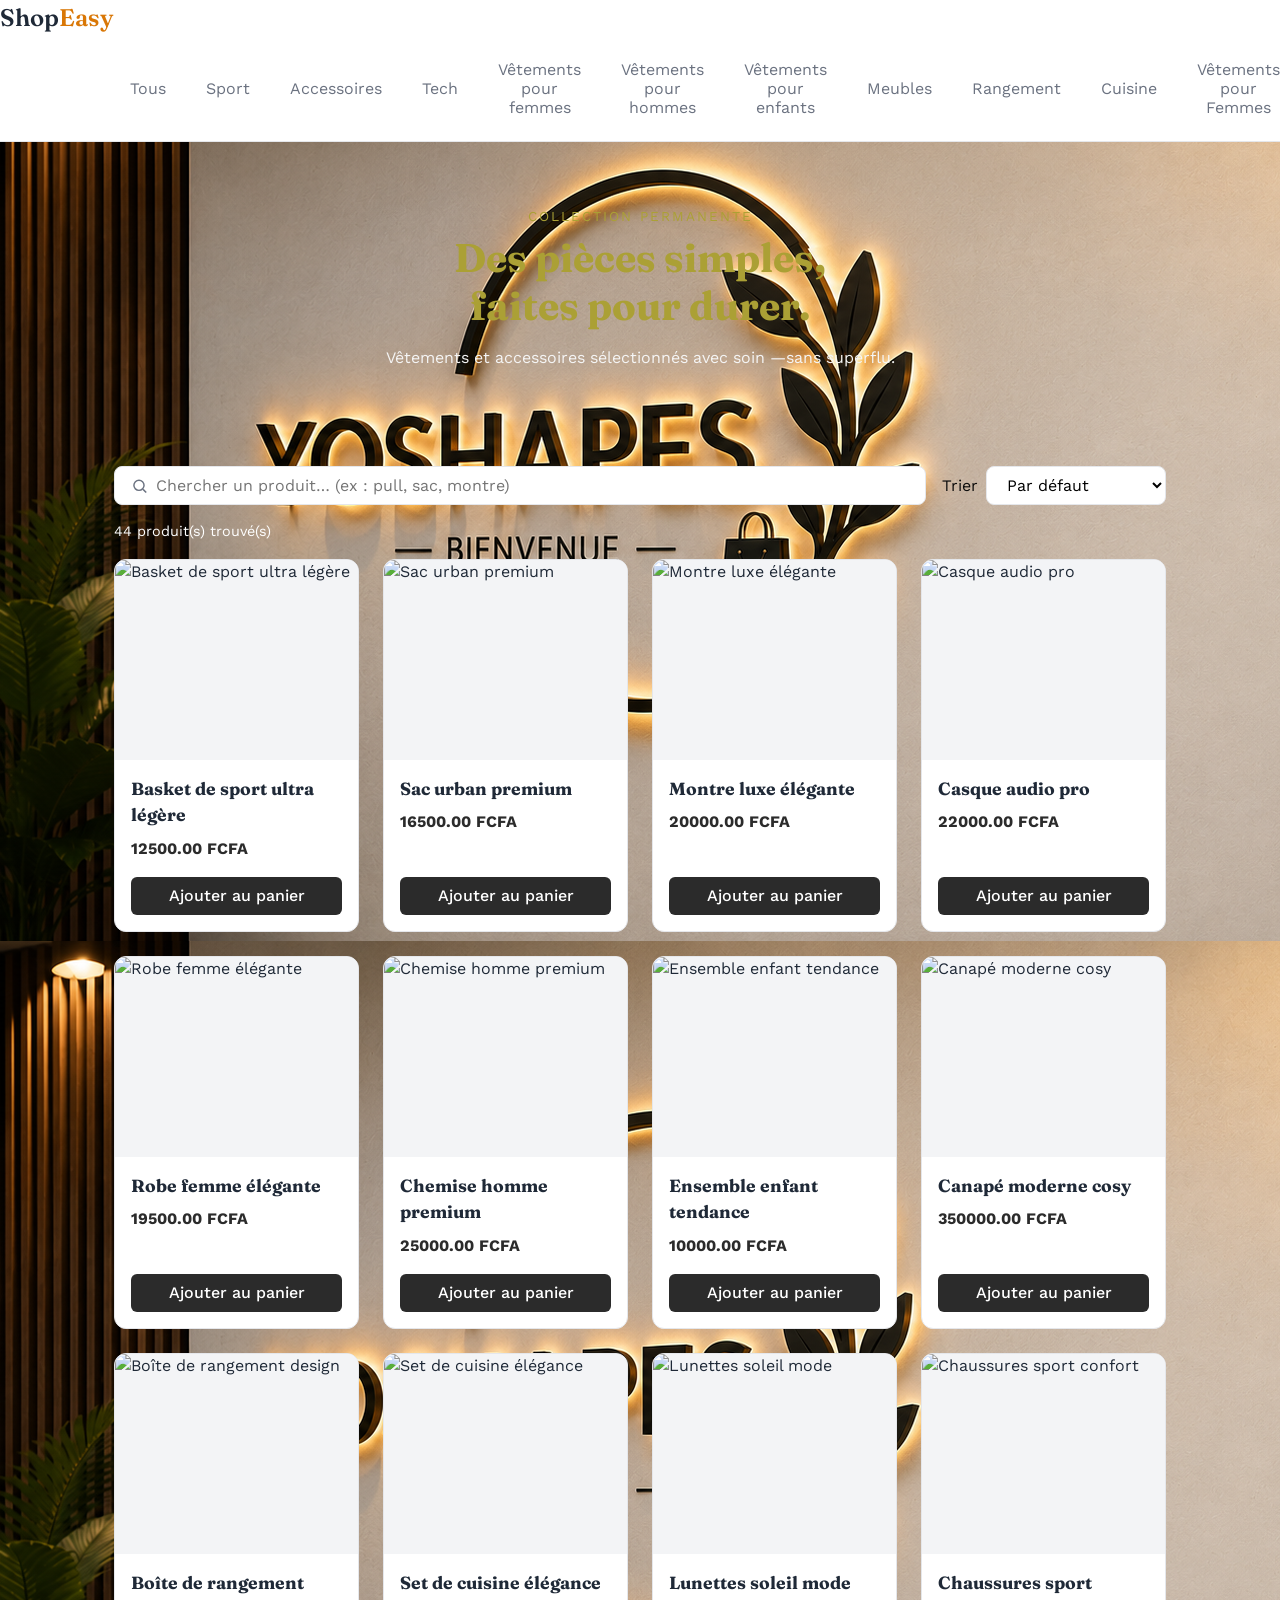
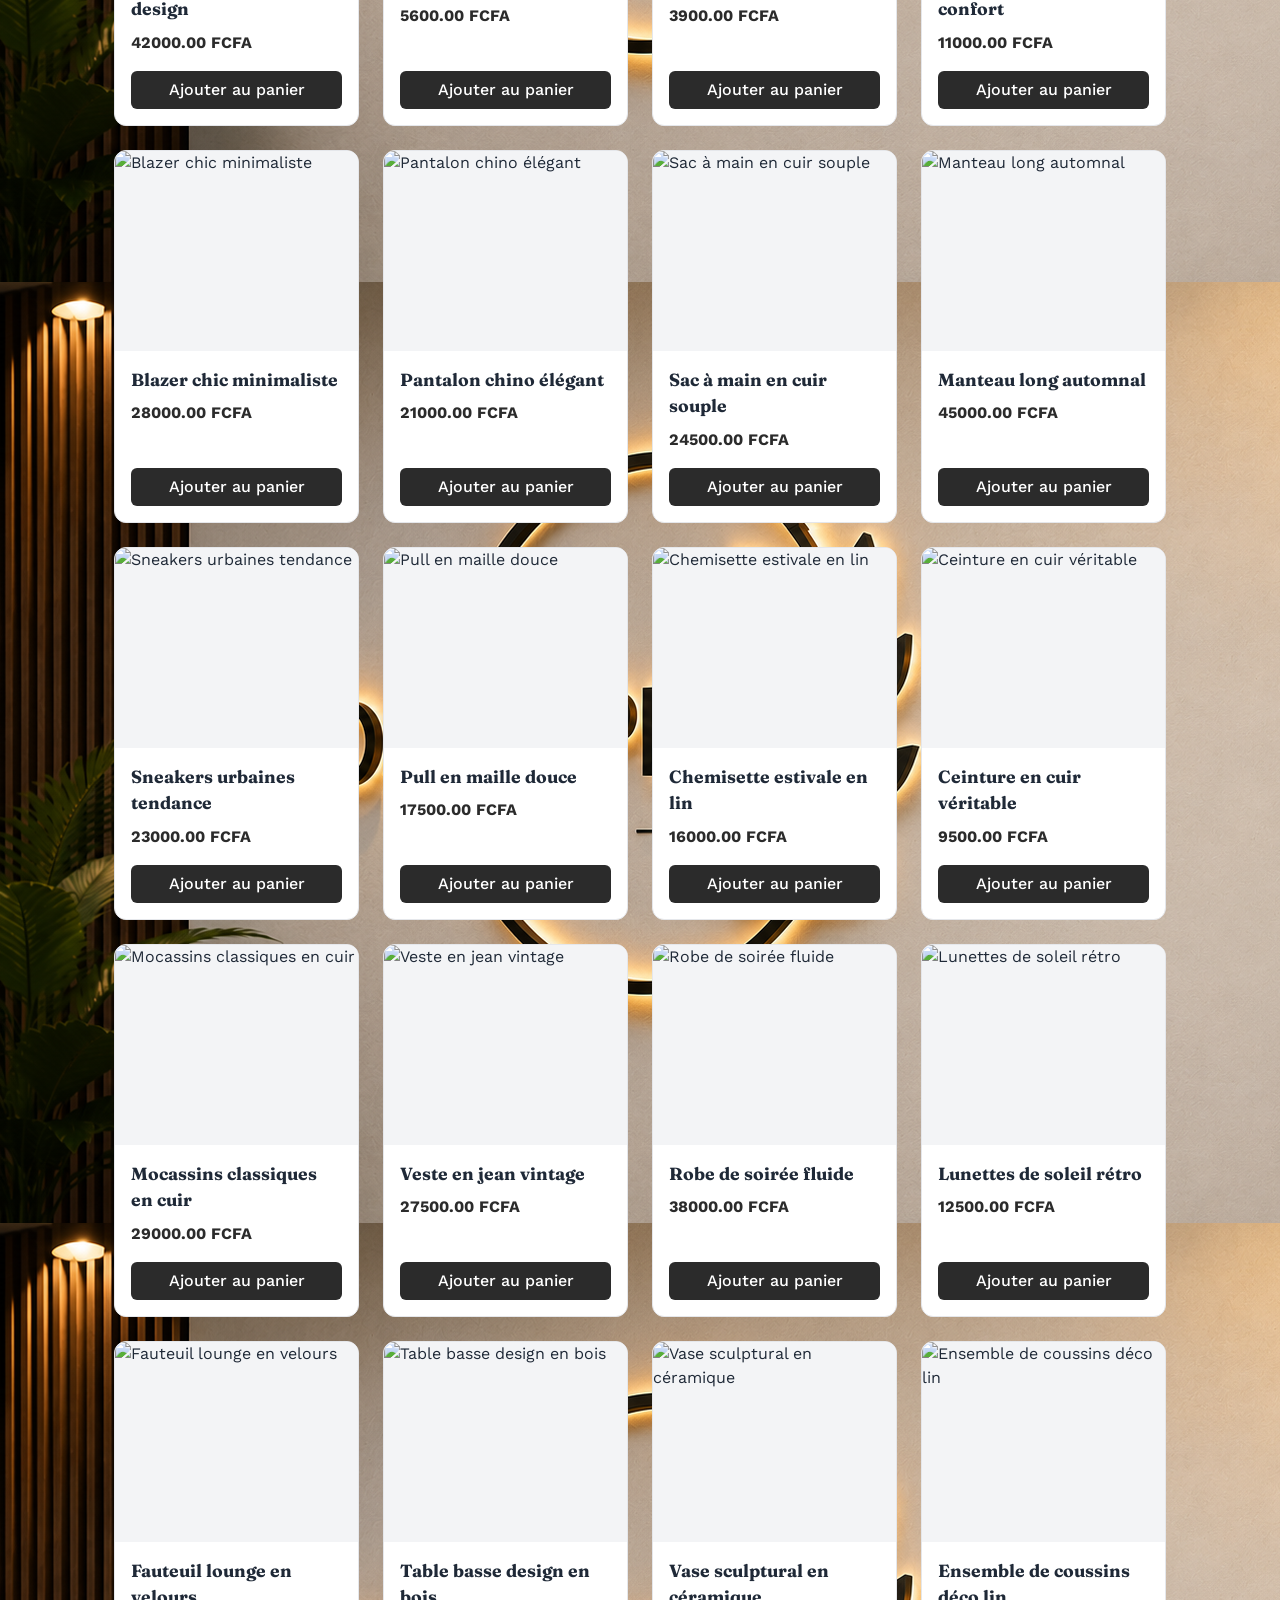
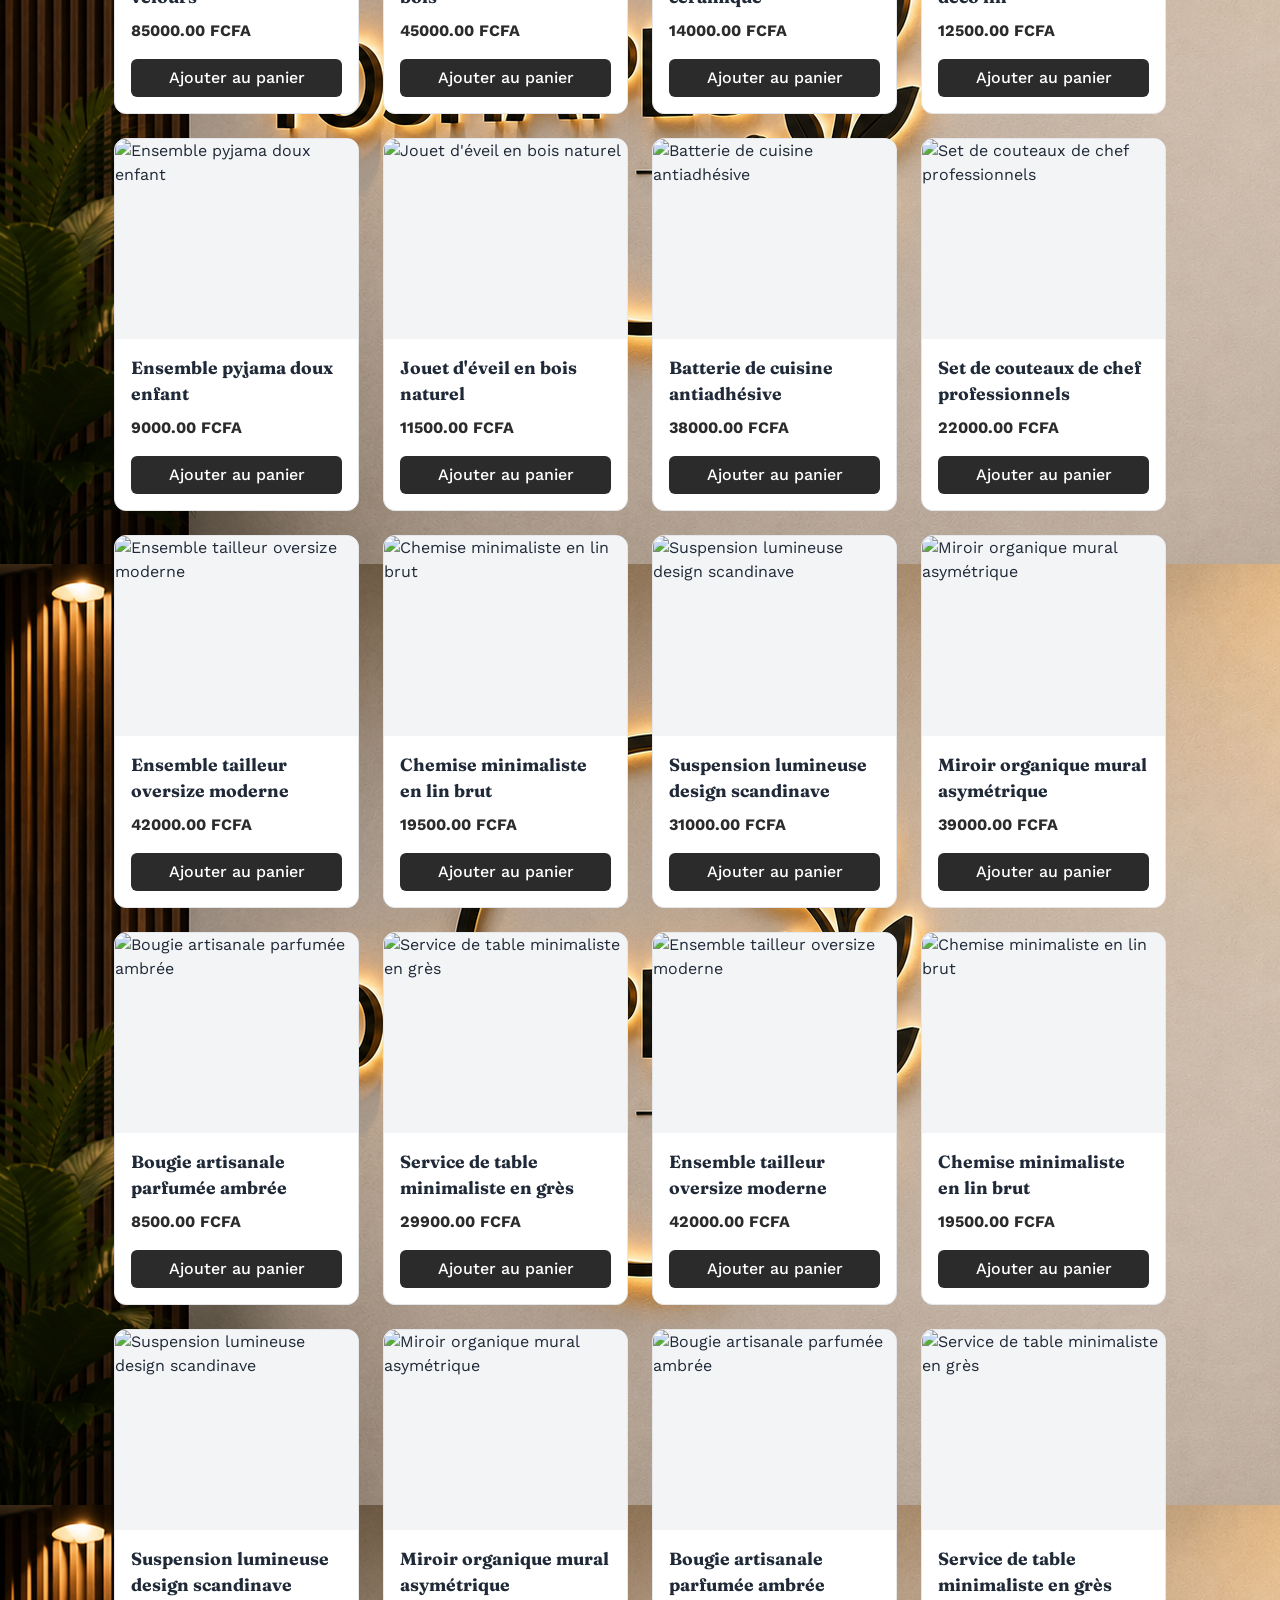
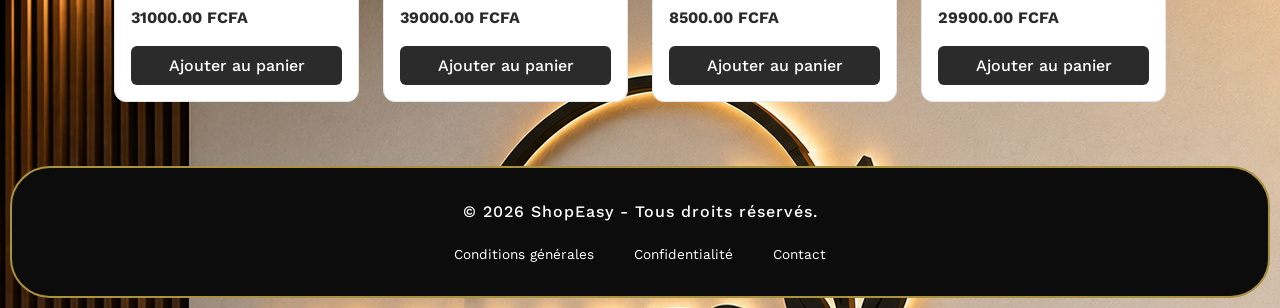
==== index.html @ 43cff5af "Premier depot du projet YOSHAPES" ====
<!DOCTYPE html>
<html lang="fr">
<head>
<meta charset="UTF-8">
<meta name="viewport" content="width=device-width, initial-scale=1.0">
<title>ShopEasy — Boutique</title>
<link rel="stylesheet" href="shopEasyy.css">
<meta name="description"
content="Boutique en ligne ShopEasy proposant vêtements et accessoires.">
<link rel="preconnect" href="https://fonts.googleapis.com">
<link rel="preconnect" href="https://fonts.gstatic.com" crossorigin>
<link
href="https://fonts.googleapis.com/css2?family=Fraunces:wght@400;600&family=Work+Sans:wght@400;500;600;700&display=swap" rel="stylesheet">
</head>

<body>
    <header class="site-header">
        <a href="index.html" class="logo">Shop<span>Easy</span></a>

        <div class="header-inner">
            <nav class="main-nav" id="categoryNav"></nav>
            <div class="header-actions">
                <button class="cart-toggle" id="cartToggle" aria-label="Ouvrir le panier">
                    <svg width="22" height="22" viewBox="0 0 24 24" fill="none"stroke="currentColor" stroke-width="1.6">
                        <path d="M3 6h2l2.4 12.2a2 2 0 0 0 2 1.8h8.2a2 2 0 0 0 2-1.6L21 8H6.2"/>
                            <circle cx="10" cy="21" r="1"/>
                            <circle cx="18" cy="21" r="1"/>
                    </svg>
                        <span class="cart-count" id="cartCount">0</span>
                </button>
            </div>
        </div>
    </header>

<section class="hero">
    <div class="hero-inner">
        <p class="hero-eyebrow">Collection permanente</p>
            <h1>Des pièces simples,<br>faites pour durer.</h1>
        <p class="hero-sub">Vêtements et accessoires sélectionnés avec soin —sans superflu.</p>
    </div>
</section>

<section class="toolbar">
    <div class="toolbar-inner">

        <div class="search-box">
            <svg width="18" height="18" viewBox="0 0 24 24" fill="none" stroke="currentColor" stroke-width="2">
                <circle cx="11" cy="11" r="7"/>
                <line x1="21" y1="21" x2="16.65" y2="16.65"/>
            </svg>
            <input type="text" id="searchInput" placeholder="Chercher un produit… (ex : pull, sac, montre)">
        </div>
        <div class="sort-box">
            <label for="sortSelect" class="sortSelect">Trier</label>
            <select id="sortSelect">
                <option value="default">Par défaut</option>
                <option value="price-asc">Prix croissant</option>
                <option value="price-desc">Prix décroissant</option>
            </select>
        </div>

    </div>
</section>
<main class="catalog">
        <p class="results-count" id="resultsCount"></p>

    <div class="product-grid" id="productGrid"></div>

        <p class="no-results" id="noResults" hidden>Aucun produit ne correspond à votre recherche.</p>
</main>

<footer class="site-footer">
    
        <p>&copy; 2026 ShopEasy - Tous droits réservés.</p>

        <nav>
            <a href="#">Conditions générales</a>
            <a href="#">Confidentialité</a>
            <a href="#">Contact</a>
        </nav>
    
</footer>
<div class="cart-overlay" id="cartOverlay"></div>

<aside class="cart-drawer" id="cartDrawer" aria-label="Panier">
    <div class="cart-header">
        <h2>Votre panier</h2>
        <button class="cart-close" id="cartClose"
                aria-label="Fermer le panier">
            &times;
        </button>
    </div>

    <div class="cart-items" id="cartItems"></div>

    <p class="cart-empty" id="cartEmpty"> Votre panier est vide.</p>

    <div class="cart-footer">
        <div class="cart-total-row">
            <span>Total</span>
            <span id="cartTotal">0,00 €</span>
        </div>

        <button class="btn-order" id="simulateOrder">
            Simuler la commande
        </button>
    </div>
</aside>

<div class="modal-overlay" id="modalOverlay">
    <div class="modal-box" role="dialog" aria-modal="true" aria-labelledby="modalTitle">

        <div class="modal-icon">✓</div>

        <h3 id="modalTitle">Commande confirmée</h3>

        <p id="modalText">Merci pour votre achat chez ShopEasy. </p>

        <button class="btn-order" id="modalClose">
            Continuer mes achats
        </button>
    </div>
</div>

<script src="script.js"></script>

</body>
</html>
---- shopEasyy.css ----
button {
  cursor: pointer;
  border: none;
  background: none;
}
.site-header {
  background-color: var(--card-bg);
  border-bottom: 1px solid var(--border-color);
  position: sticky;
  top: 0;
  z-index: 100;
}

.header-inner {
  max-width: 1100px;
  margin: 0 auto;
  padding: 1rem 1.5rem;
  display: flex;
  align-items: center;
  justify-content: space-between;
}

.logo {
  font-family: 'Fraunces', serif;
  font-size: 1.5rem;
  font-weight: 600;
  color: var(--text-main);
  text-decoration: none;
}

.logo span {
  color: var(--accent-color);
}

.main-nav {
  display: flex;
  gap: 0.5rem;
}

.main-nav button {
  padding: 0.5rem 1rem;
  border-radius: 20px;
  color: var(--text-muted);
  transition: var(--transition);
}

.main-nav button:hover,
.main-nav button.active {
  background-color: var(--primary-color);
  color: white;
}:root {
  --primary-color: #2b2b2b;       
  --accent-color: #d97706;        
  --bg-color: #f9f9fb;           
  --card-bg: #ffffff;             
  --text-main: #1f2937;          
  --text-muted: #6b7280;          
  --border-color: #e5e7eb;        
  --shadow-sm: 0 2px 4px rgba(0,0,0,0.05);   
  --shadow-md: 0 4px 12px rgba(0,0,0,0.1);  
  --transition: all 0.3s ease;    
}
* {
  margin: 0;
  padding: 0;
  box-sizing: border-box;
}

body {
  font-family: 'Work Sans', sans-serif;
  background: url(file_00000000b82c81f4aefd2bcbd1ca20bc.png);
  color: var(--text-main);
  line-height: 1.5;
}

h1, h2, h3 {
  font-family: 'Fraunces', serif;
}

button, input, select {
  font-family: inherit;
  font-size: 1rem;
}


.cart-toggle {
  position: relative;
  padding: 0.5rem;
  color: var(--text-main);
}

.cart-count {
  position: absolute;
  top: -2px;
  right: -2px;
  background-color: var(--accent-color);
  color: white;
  font-size: 0.75rem;
  font-weight: bold;
  width: 18px;
  height: 18px;
  border-radius: 50%;
  display: flex;
  align-items: center;
  justify-content: center;
}
.hero {
  background-color: transparent;
  text-align: center;
  padding: 4rem 1.5rem;
}

.hero-inner {
  max-width: 600px;
  margin: 0 auto;
}

.hero-eyebrow {
  text-transform: uppercase;
  letter-spacing: 2px;
  font-size: 0.85rem;
  color: rgb(171, 161, 53);
  margin-bottom: 0.5rem;
}

.hero h1 {
  font-size: 2.5rem;
  line-height: 1.2;
  margin-bottom: 1rem;
  color: rgb(171, 160, 53);
}

.hero-sub {
  color:whitesmoke;
}

.toolbar {
  max-width: 1100px;
  margin: 2rem auto 1rem;
  padding: 0 1.5rem;
}

.toolbar-inner {
  display: flex;
  gap: 1rem;
  justify-content: space-between;
  flex-wrap: wrap;
}

.search-box {
  display: flex;
  align-items: center;
  background: var(--card-bg);
  border: 1px solid var(--border-color);
  padding: 0.5rem 1rem;
  border-radius: 8px;
  flex: 1;
  min-width: 250px;
}

.search-box svg {
  stroke: var(--text-muted);
  margin-right: 0.5rem;
}

.search-box input {
  border: none;
  outline: none;
  width: 100%;
}

.sort-box {
  display: flex;
  align-items: center;
  gap: 0.5rem;
}

.sort-box select {
  padding: 0.5rem 1rem;
  border: 1px solid var(--border-color);
  border-radius: 8px;
  background-color: var(--card-bg);
  outline: none;
}
.sortSelect{
  color: #0c0c0c;
}
.catalog {
  max-width: 1100px;
  margin: 0 auto 4rem;
  padding: 0 1.5rem;
}

.results-count {
  color: white;
  margin-bottom: 1rem;
  font-size: 0.9rem;
}
.product-grid {
  display: grid;
  grid-template-columns: repeat(auto-fill, minmax(240px, 1fr));
  gap: 1.5rem;
}
.product-card {
  background: var(--card-bg);
  border: 1px solid var(--border-color);
  border-radius: 12px;
  overflow: hidden;
  display: flex;
  flex-direction: column;
  transition: var(--transition);
}

.product-card:hover {
  box-shadow: var(--shadow-md);
  transform: translateY(-4px);
}

.product-image {
  width: 100%;
  height: 200px;
  object-fit: cover;
  background-color: #f3f4f6;
}

.product-info {
  padding: 1rem;
  display: flex;
  flex-direction: column;
  flex: 1;
}

.product-title {
  font-size: 1.1rem;
  margin-bottom: 0.5rem;
}

.product-price {
  font-weight: 700;
  color: var(--primary-color);
  margin-bottom: 1rem;
}

.btn-add-cart {
  margin-top: auto;
  background-color: var(--primary-color);
  color: white;
  padding: 0.6rem;
  border-radius: 6px;
  font-weight: 500;
  transition: var(--transition);
}

.btn-add-cart:hover {
  background-color: var(--accent-color);
}

.no-results {
  text-align: center;
  padding: 3rem 0;
  color: var(--text-muted);
  font-style: italic;
}

.cart-overlay {
  position: fixed;
  inset: 0;
  background: rgba(0, 0, 0, 0.4);
  opacity: 0;
  visibility: hidden;
  transition: var(--transition);
  z-index: 200;
}

.cart-overlay.active {
  opacity: 1;
  visibility: visible;
}

.cart-drawer {
  position: fixed;
  top: 0;
  right: -400px; 
  width: 100%;
  max-width: 380px;
  height: 100%;
  background: var(--card-bg);
  z-index: 201;
  display: flex;
  flex-direction: column;
  transition: var(--transition);
  box-shadow: -4px 0 12px rgba(0,0,0,0.1);
}

.cart-drawer.open {
  right: 0;
}

.cart-header {
  padding: 1.5rem;
  border-bottom: 1px solid var(--border-color);
  display: flex;
  justify-content: space-between;
  align-items: center;
}

.cart-close {
  font-size: 1.8rem;
  line-height: 1;
  color: var(--text-muted);
}

.cart-items {
  flex: 1;
  overflow-y: auto;
  padding: 1.5rem;
}

.cart-empty {
  padding: 2rem 1.5rem;
  text-align: center;
  color: var(--text-muted);
}

.cart-footer {
  padding: 1.5rem;
  border-top: 1px solid var(--border-color);
  background-color: var(--bg-color);
}

.cart-total-row {
  display: flex;
  justify-content: space-between;
  font-size: 1.2rem;
  font-weight: 700;
  margin-bottom: 1rem;
}

.btn-order {
  width: 100%;
  background-color: var(--accent-color);
  color: white;
  padding: 0.8rem;
  border-radius: 8px;
  font-weight: 600;
  transition: var(--transition);
}

.btn-order:hover {
  opacity: 0.9;
}
.modal-overlay {
  position: fixed;
  inset: 0;
  background: rgba(0, 0, 0, 0.5);
  display: flex;
  align-items: center;
  justify-content: center;
  opacity: 0;
  visibility: hidden;
  transition: var(--transition);
  z-index: 300;
}

.modal-overlay.active {
  opacity: 1;
  visibility: visible;
}

.modal-box {
  background: var(--card-bg);
  padding: 2.5rem;
  border-radius: 16px;
  text-align: center;
  max-width: 400px;
  width: 90%;
  box-shadow: var(--shadow-md);
}

.modal-icon {
  width: 50px;
  height: 50px;
  background-color: #d1fae5;
  color: #059669;
  border-radius: 50%;
  display: flex;
  align-items: center;
  justify-content: center;
  font-size: 1.5rem;
  font-weight: bold;
  margin: 0 auto 1rem;
}

.modal-box h3 {
  margin-bottom: 0.5rem;
  font-size: 1.5rem;
}

.modal-box p {
  color: var(--text-muted);
  margin-bottom: 1.5rem;
}
.site-footer {
  text-align: center;
  padding: 2rem;
  border-top: 1px solid var(--border-color);
  color: var(--text-muted);
  font-size: 0.85rem;
  background-color: rgb(12, 12, 12);
  border-radius: 40px;
  margin: 10px;
  border: 2px solid rgb(171, 146, 61);
}
.site-footer nav{
  display: flex;
  justify-content: center;
  gap: 40px;
  margin-top: 15px;
}
.site-footer nav a {
  text-decoration: none;
  color: white;
}
.site-footer p {
  color: white;
  font-size: 16px;
  font-weight: 500;
  margin-bottom: 20px;
  letter-spacing: 1px;
  text-align: centers;
}
@media (max-width: 768px) {

  .header-inner {
    flex-direction: column;
    gap: 1rem;
  }

  .toolbar-inner {
    flex-direction: column;
  }

  .hero h1 {
    font-size: 2rem;
    color: #f0ece6;
  }

}
button:focus,
input:focus,
select:focus {
    outline: 2px solid var(--accent-color);
    outline-offset: 2px;
}
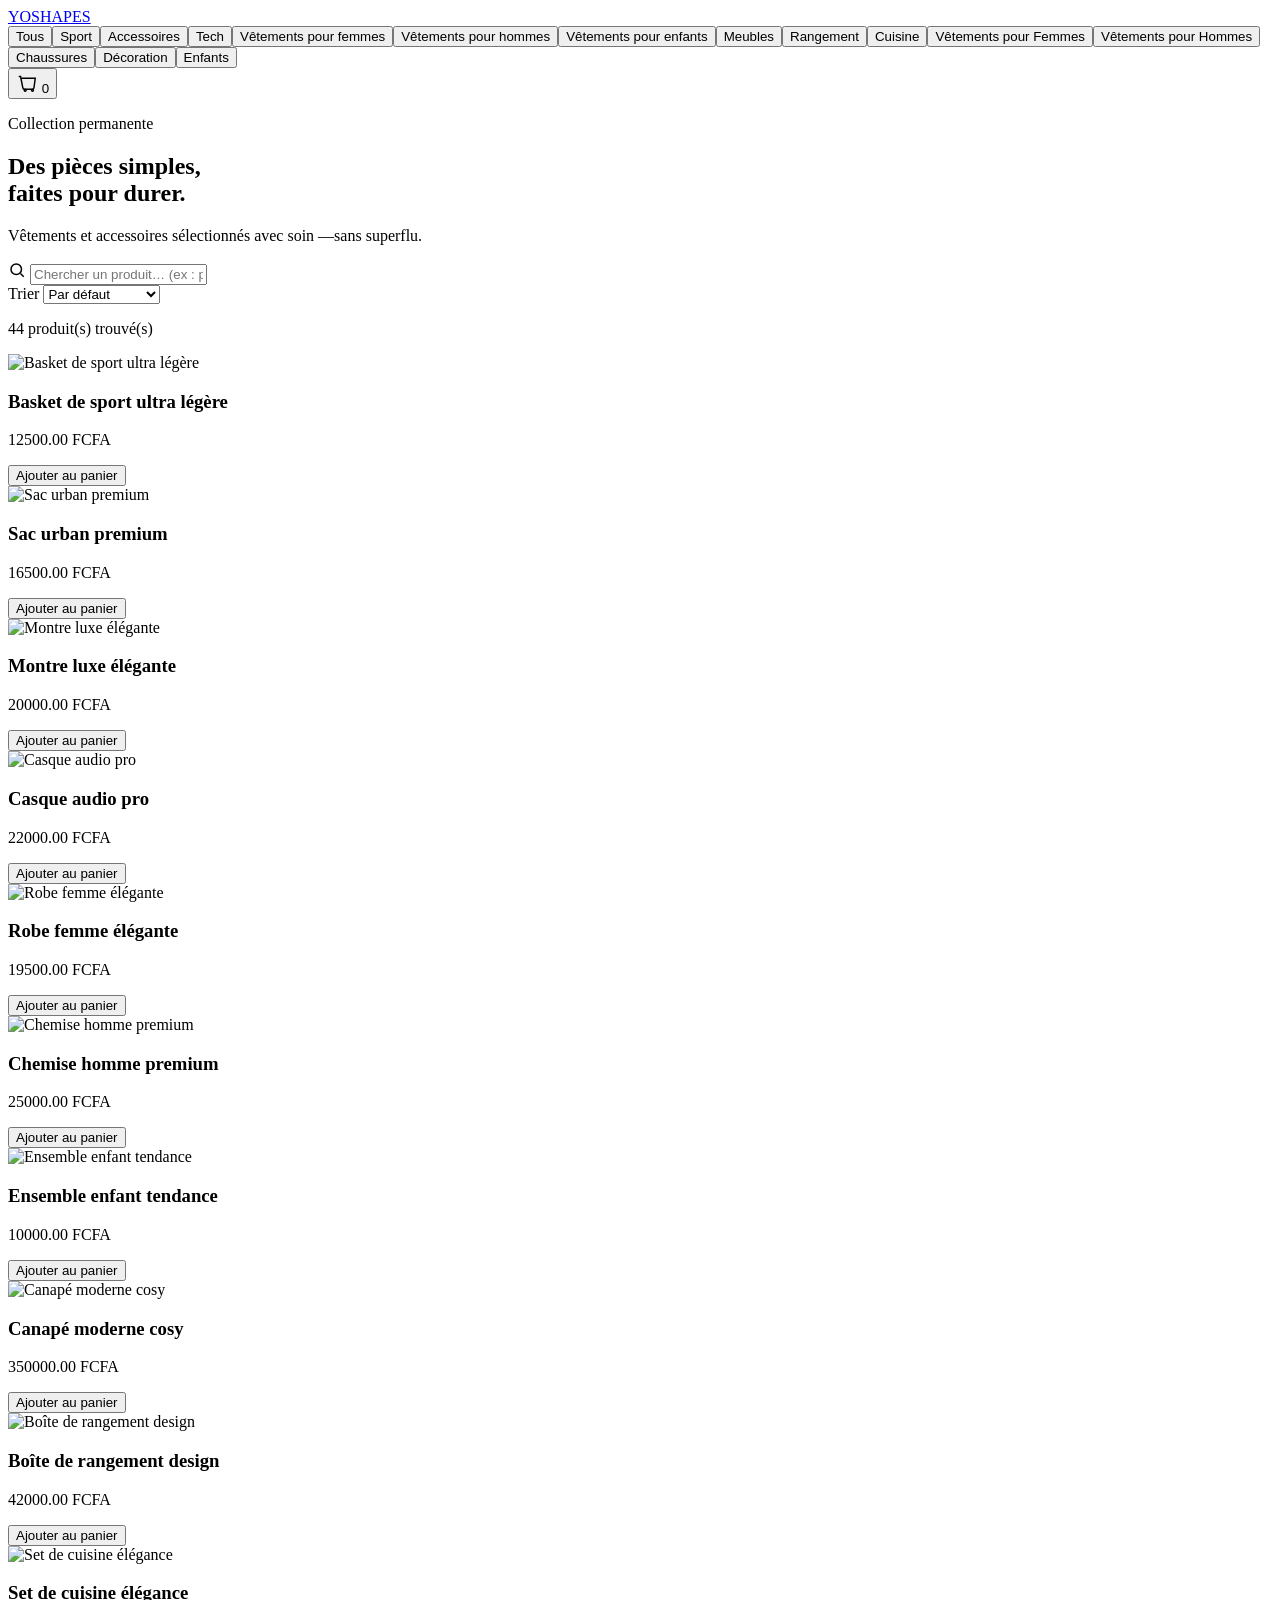
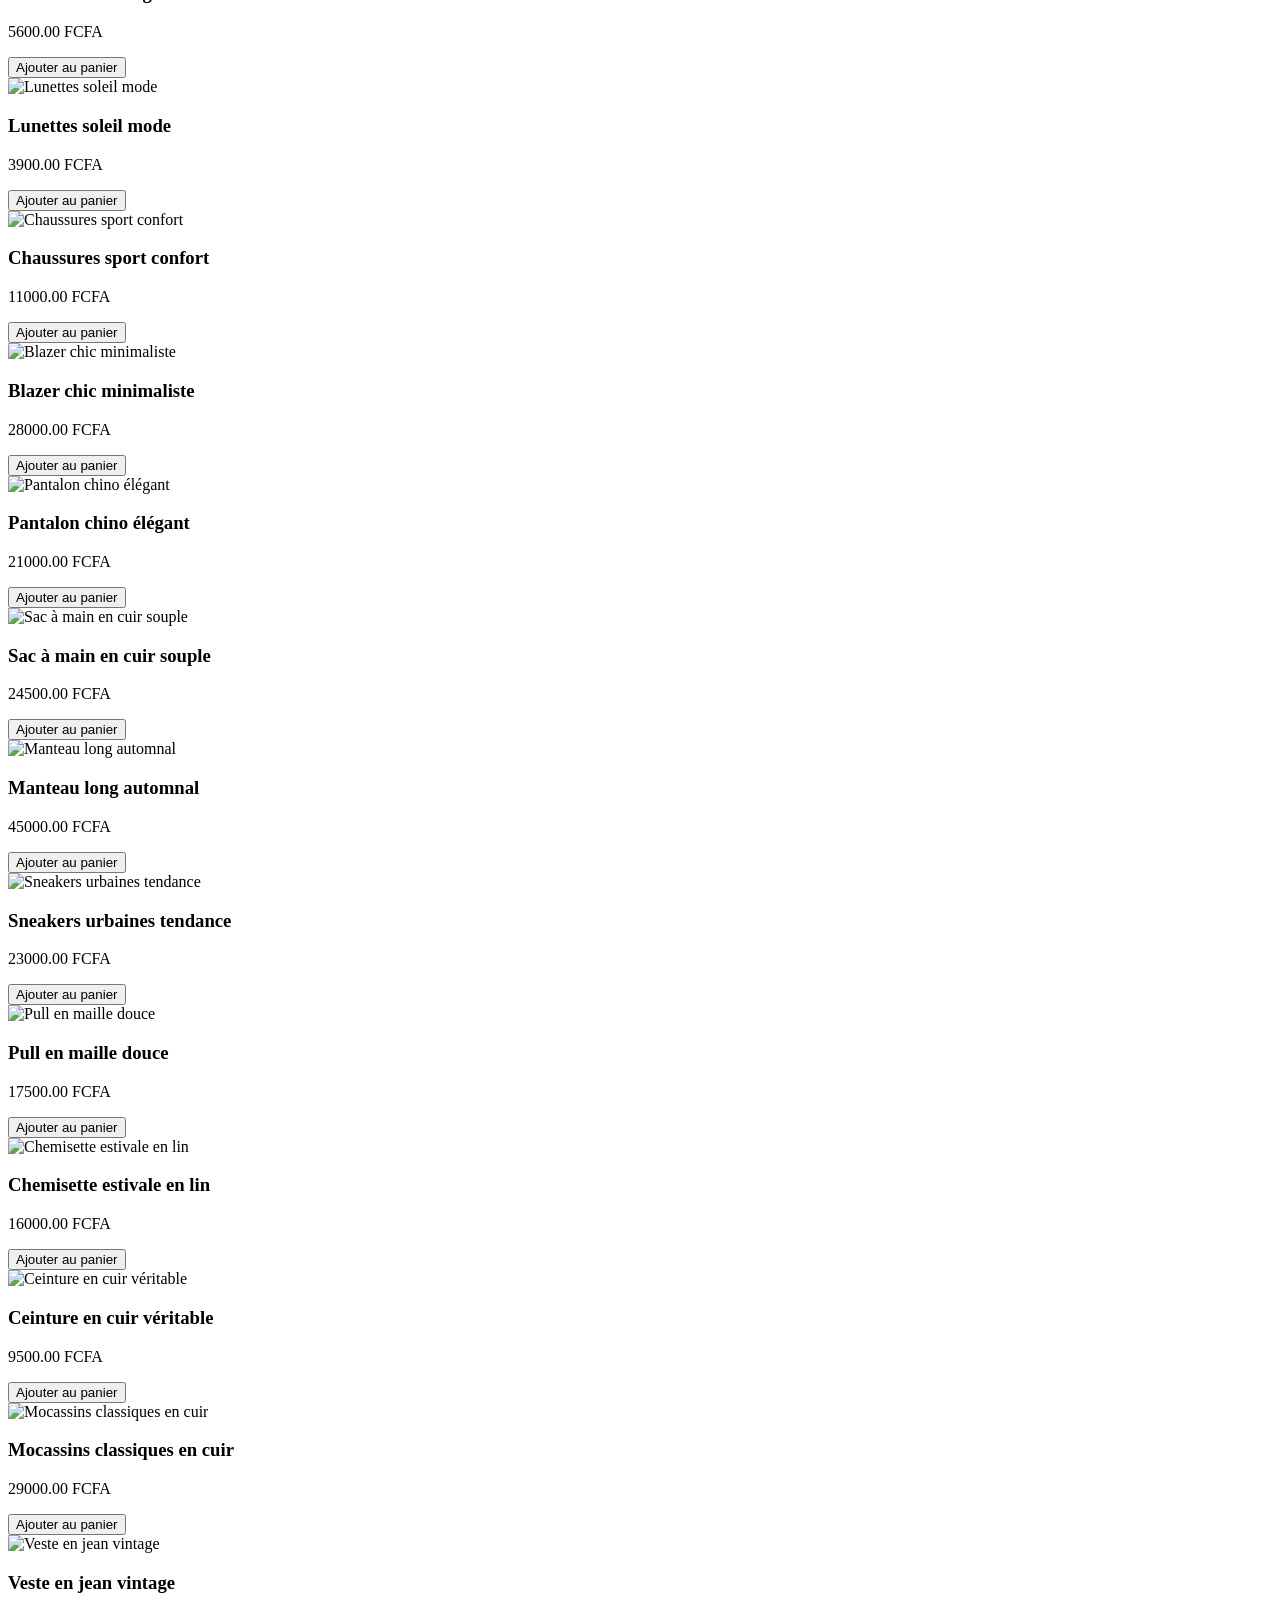
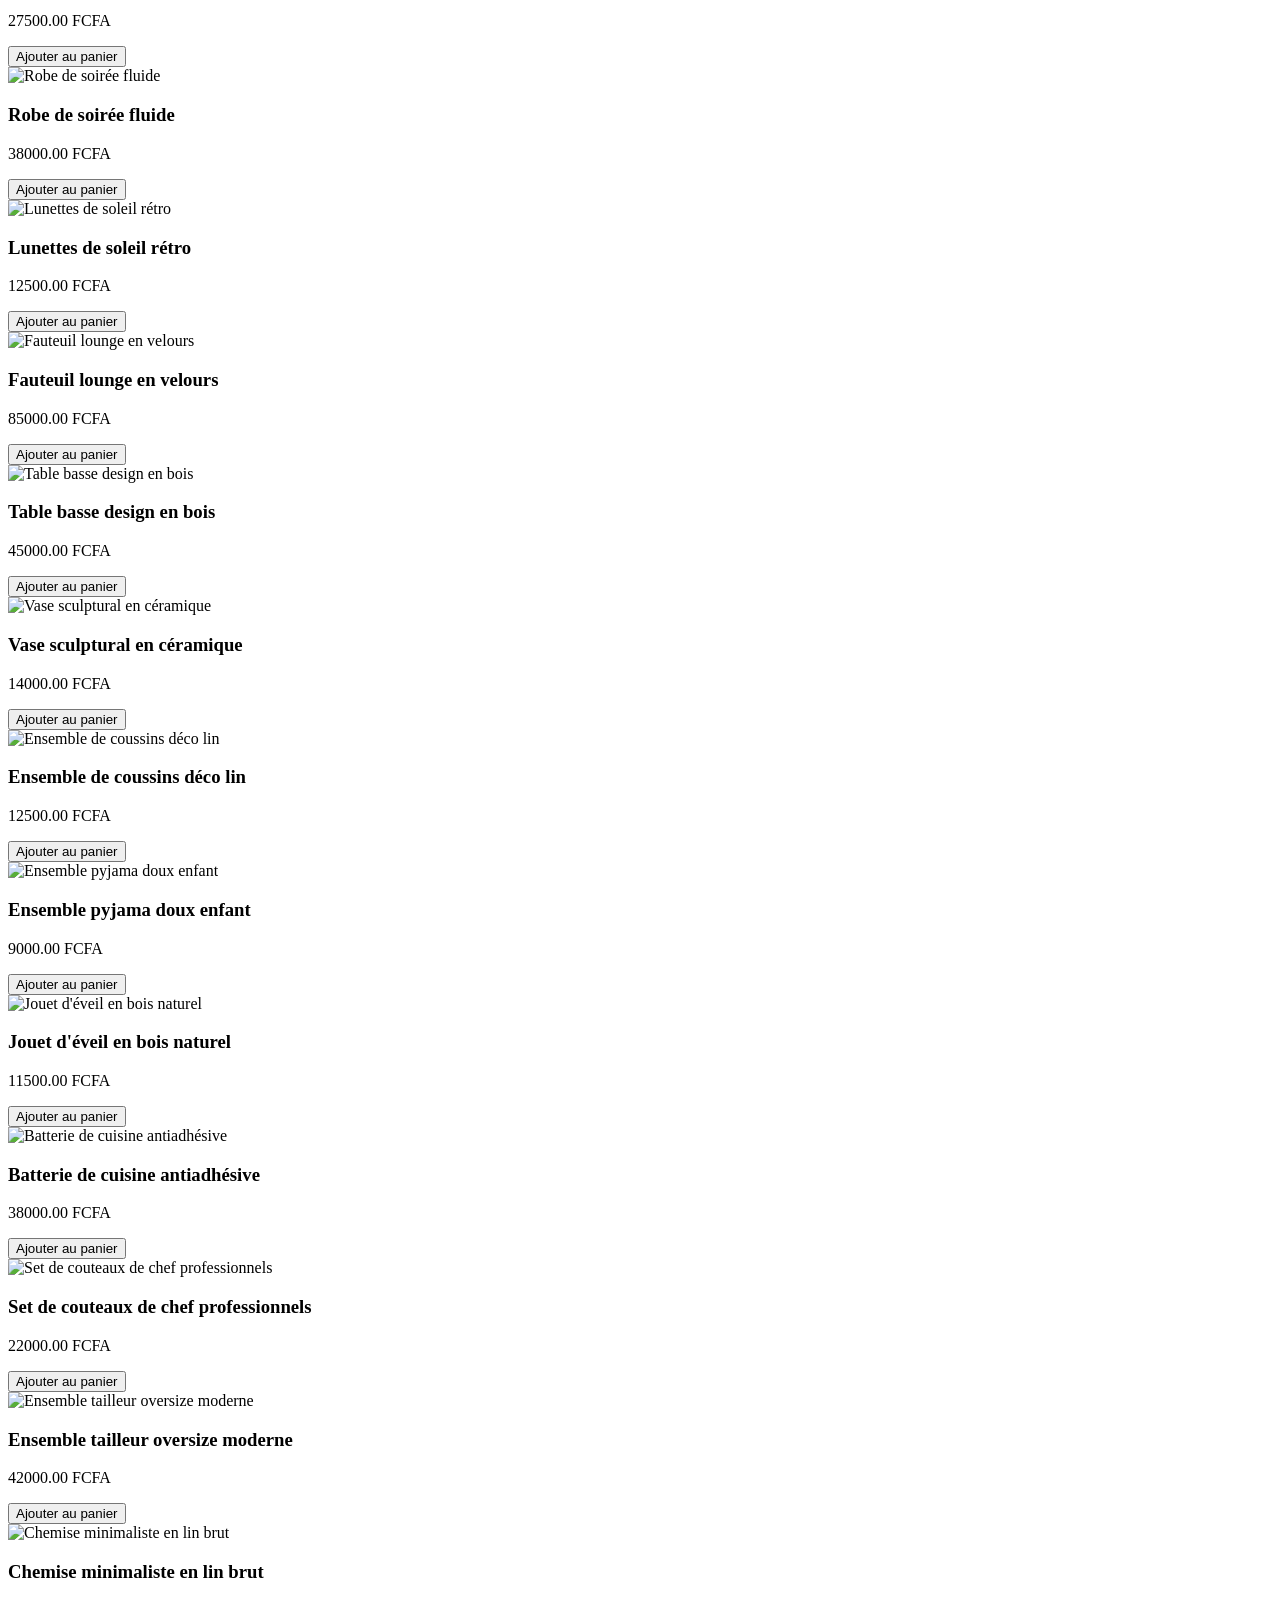
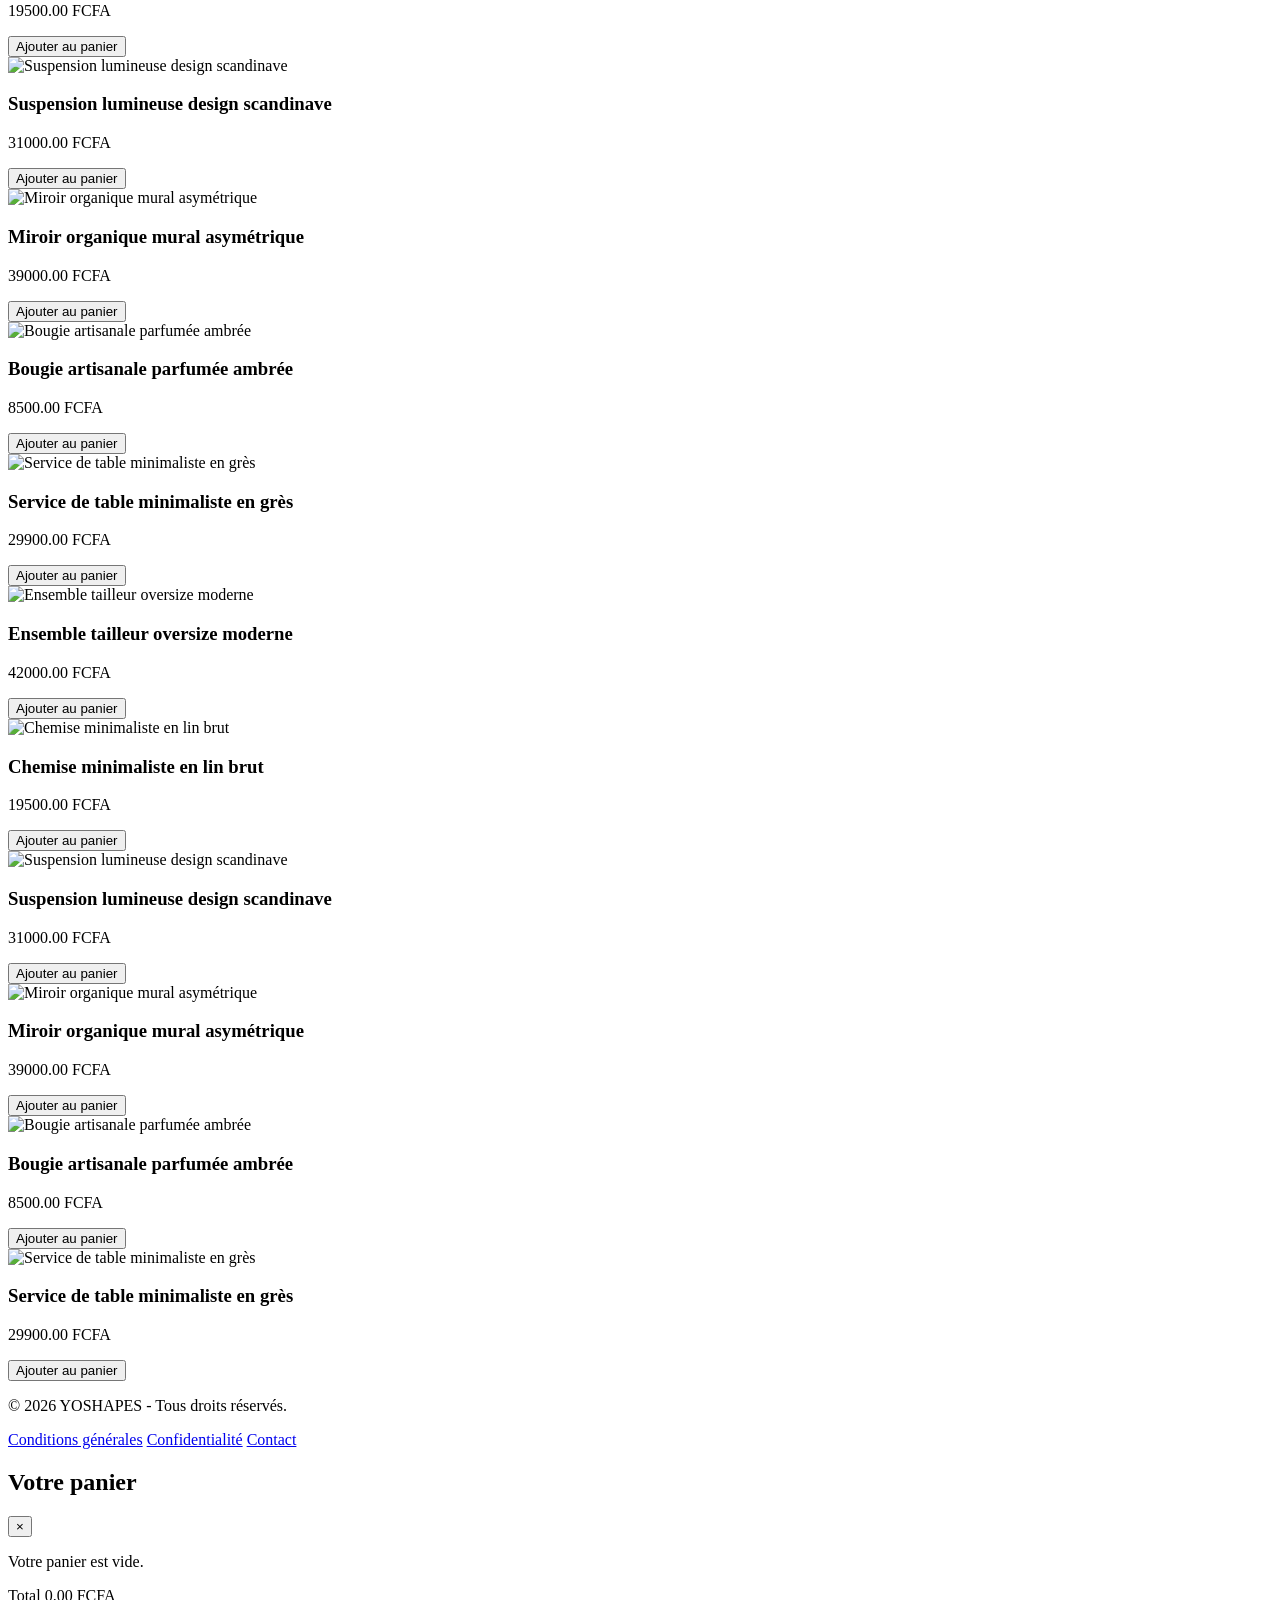
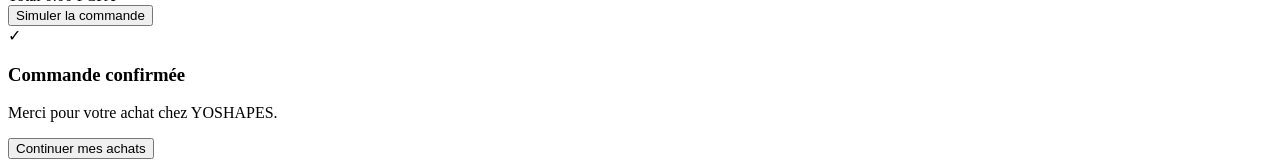
==== commit 4f5de572: "Merge pull request #3 from Ursula60/main Syncchronisation with main" ====
--- a/index.html
+++ b/index.html
@@ -3,19 +3,18 @@
 <head>
 <meta charset="UTF-8">
 <meta name="viewport" content="width=device-width, initial-scale=1.0">
-<title>ShopEasy — Boutique</title>
-<link rel="stylesheet" href="shopEasyy.css">
+<title>YOSHAPES — Boutique</title>
+<link rel="stylesheet" href="CSS/style.css">
 <meta name="description"
-content="Boutique en ligne ShopEasy proposant vêtements et accessoires.">
+content="Boutique en ligne YOSHAPES proposant vêtements et accessoires.">
 <link rel="preconnect" href="https://fonts.googleapis.com">
 <link rel="preconnect" href="https://fonts.gstatic.com" crossorigin>
-<link
-href="https://fonts.googleapis.com/css2?family=Fraunces:wght@400;600&family=Work+Sans:wght@400;500;600;700&display=swap" rel="stylesheet">
+<link href="https://fonts.googleapis.com/css2?family=Fraunces:wght@400;600&family=Work+Sans:wght@400;500;600;700&display=swap" rel="stylesheet">
 </head>
 
 <body>
     <header class="site-header">
-        <a href="index.html" class="logo">Shop<span>Easy</span></a>
+        <a href="index.html" class="logo">YO<span>SHAPES</span></a>
 
         <div class="header-inner">
             <nav class="main-nav" id="categoryNav"></nav>
@@ -51,7 +50,7 @@
             <input type="text" id="searchInput" placeholder="Chercher un produit… (ex : pull, sac, montre)">
         </div>
         <div class="sort-box">
-            <label for="sortSelect" class="sortSelect">Trier</label>
+            <label for="sortSelect">Trier</label>
             <select id="sortSelect">
                 <option value="default">Par défaut</option>
                 <option value="price-asc">Prix croissant</option>
@@ -70,15 +69,12 @@
 </main>
 
 <footer class="site-footer">
-    
-        <p>&copy; 2026 ShopEasy - Tous droits réservés.</p>
-
+        <p>&copy; 2026 YOSHAPES - Tous droits réservés.</p>
         <nav>
             <a href="#">Conditions générales</a>
             <a href="#">Confidentialité</a>
             <a href="#">Contact</a>
         </nav>
-    
 </footer>
 <div class="cart-overlay" id="cartOverlay"></div>
 
@@ -114,7 +110,7 @@
 
         <h3 id="modalTitle">Commande confirmée</h3>
 
-        <p id="modalText">Merci pour votre achat chez ShopEasy. </p>
+        <p id="modalText">Merci pour votre achat chez YOSHAPES. </p>
 
         <button class="btn-order" id="modalClose">
             Continuer mes achats
@@ -123,6 +119,5 @@
 </div>
 
 <script src="script.js"></script>
-
 </body>
-</html>+</html>
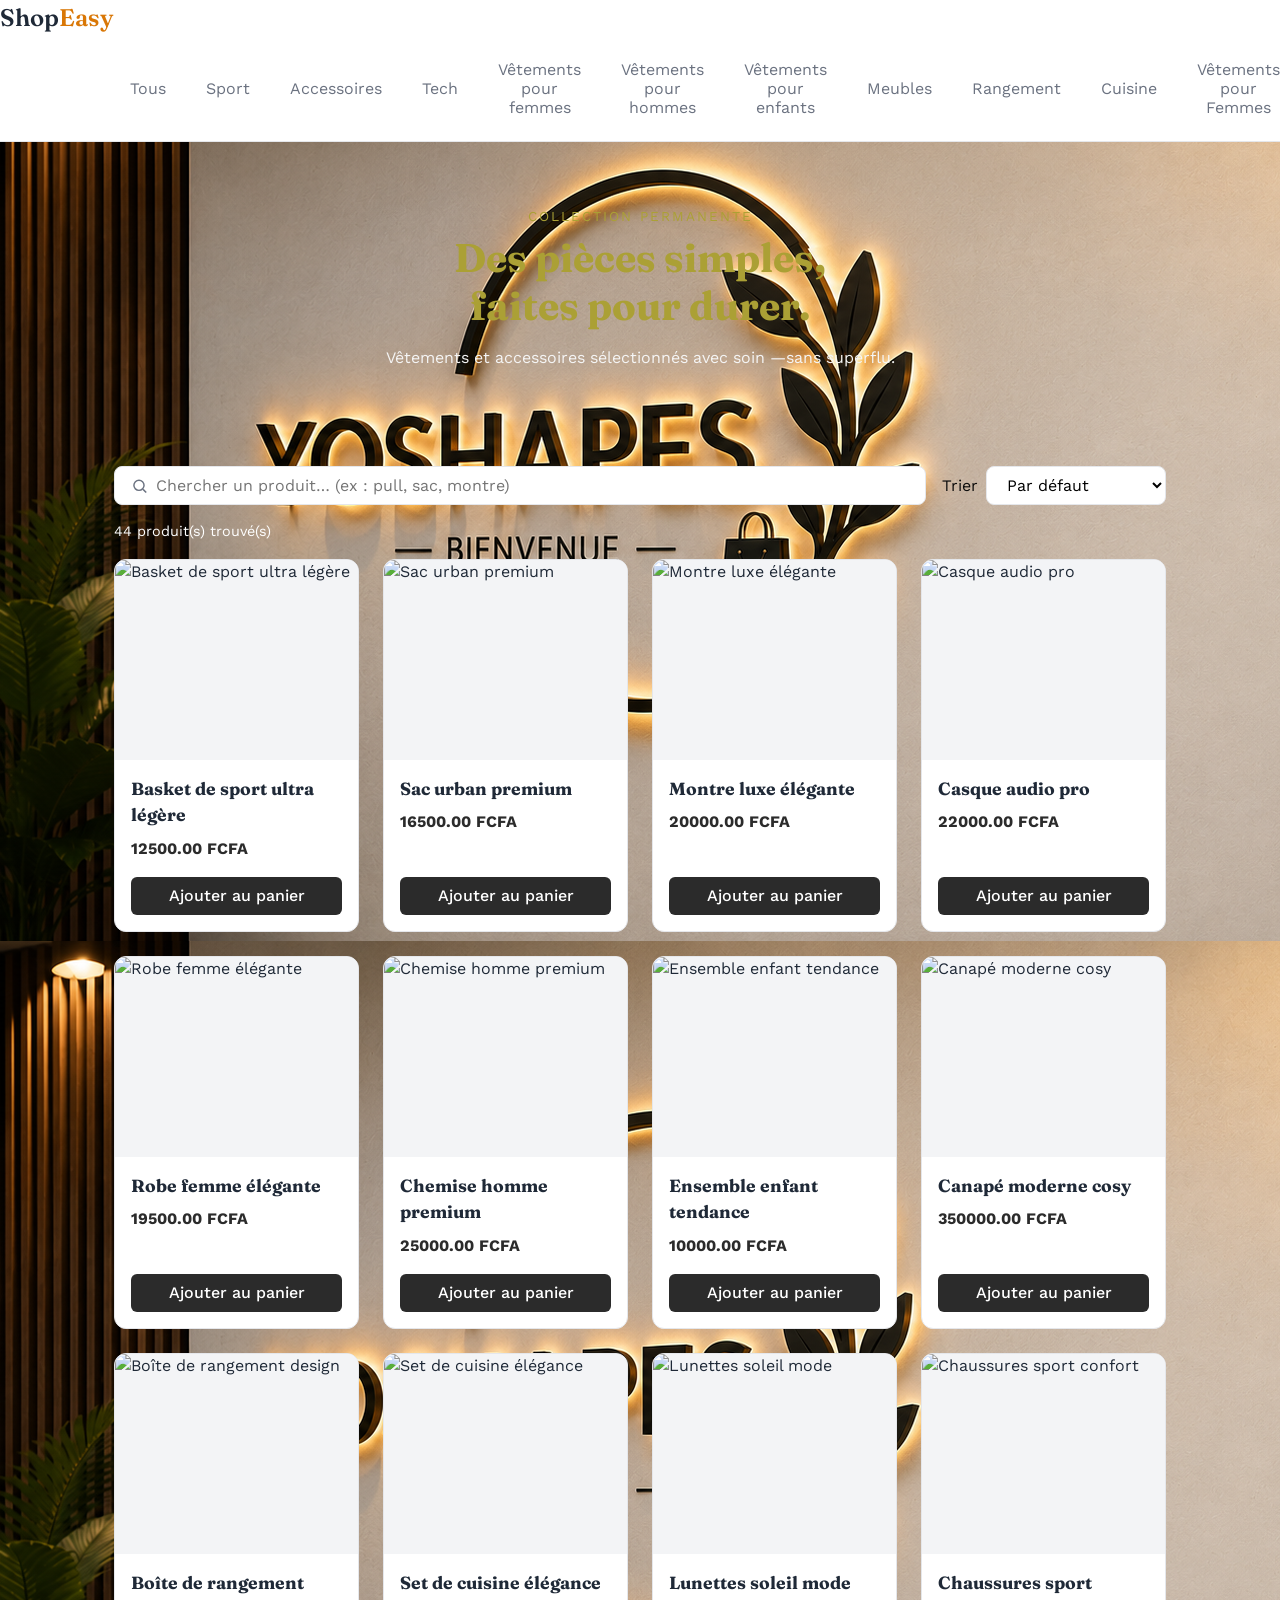
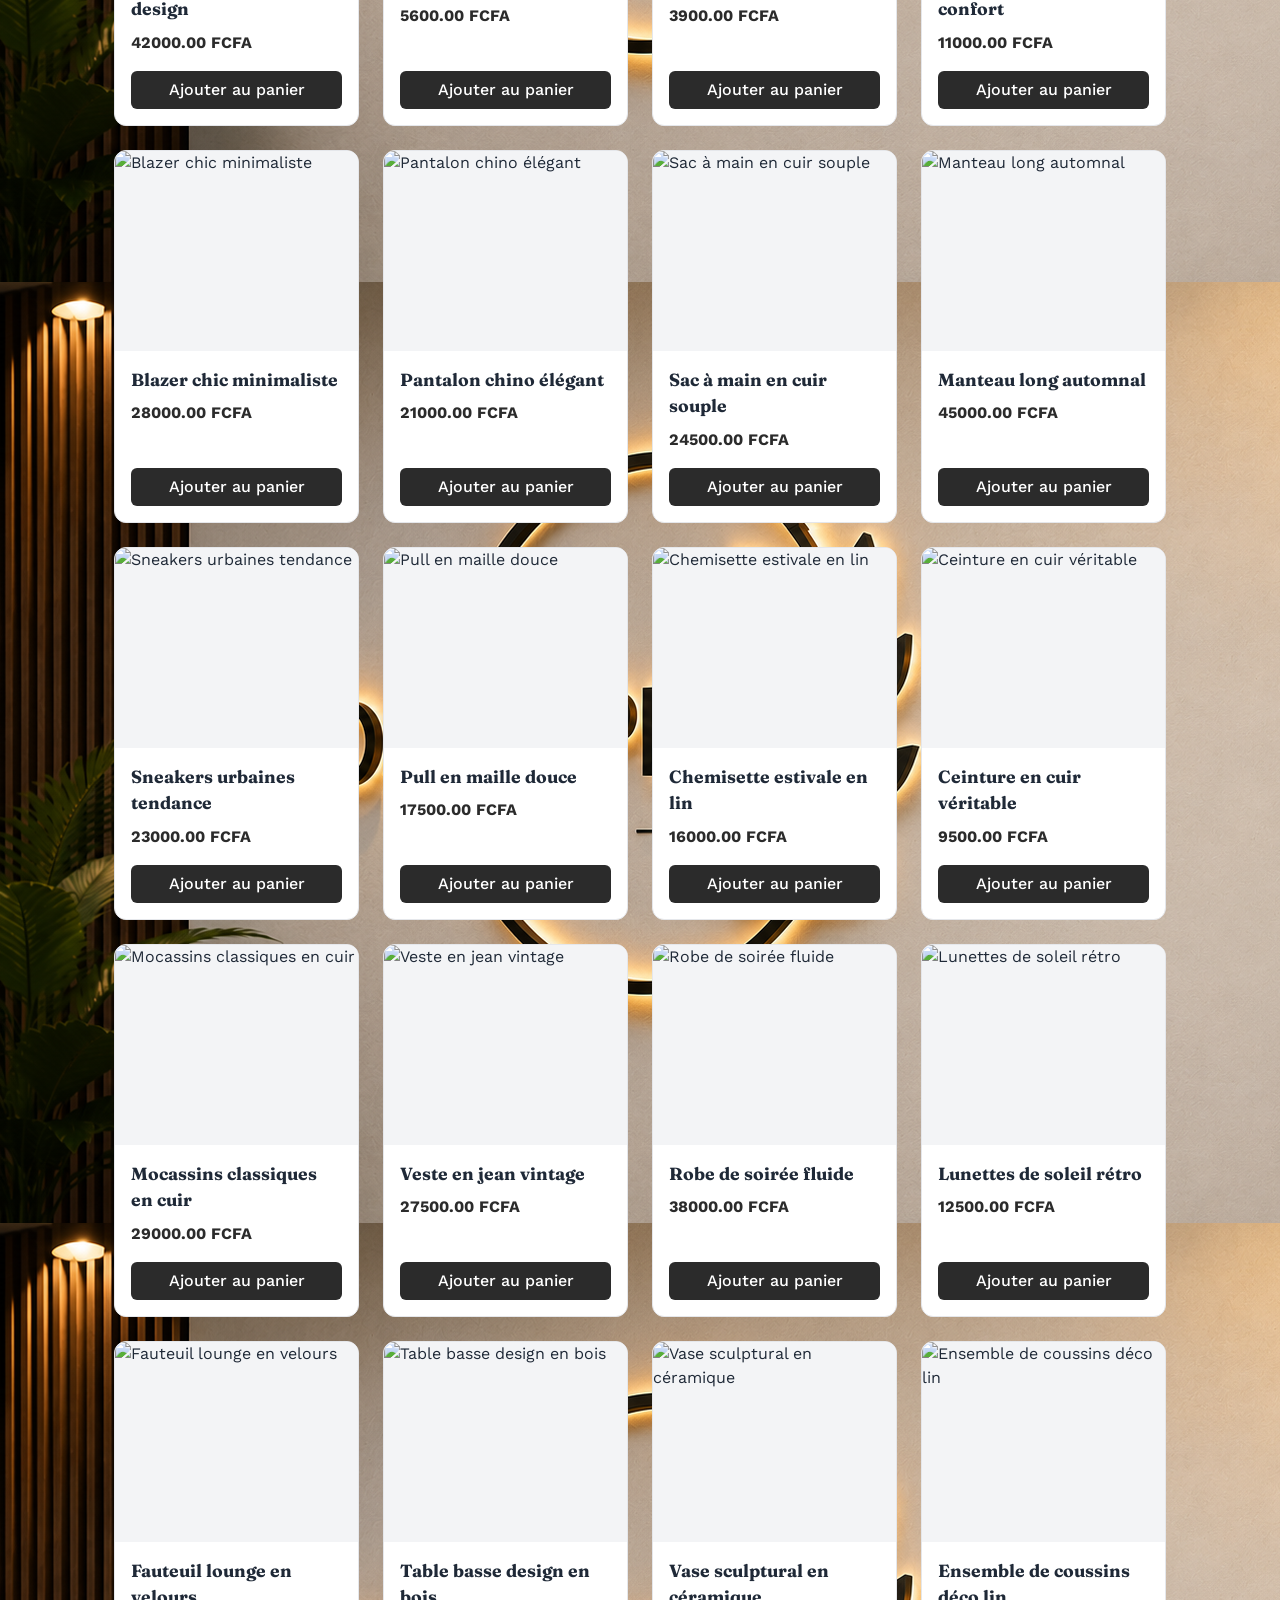
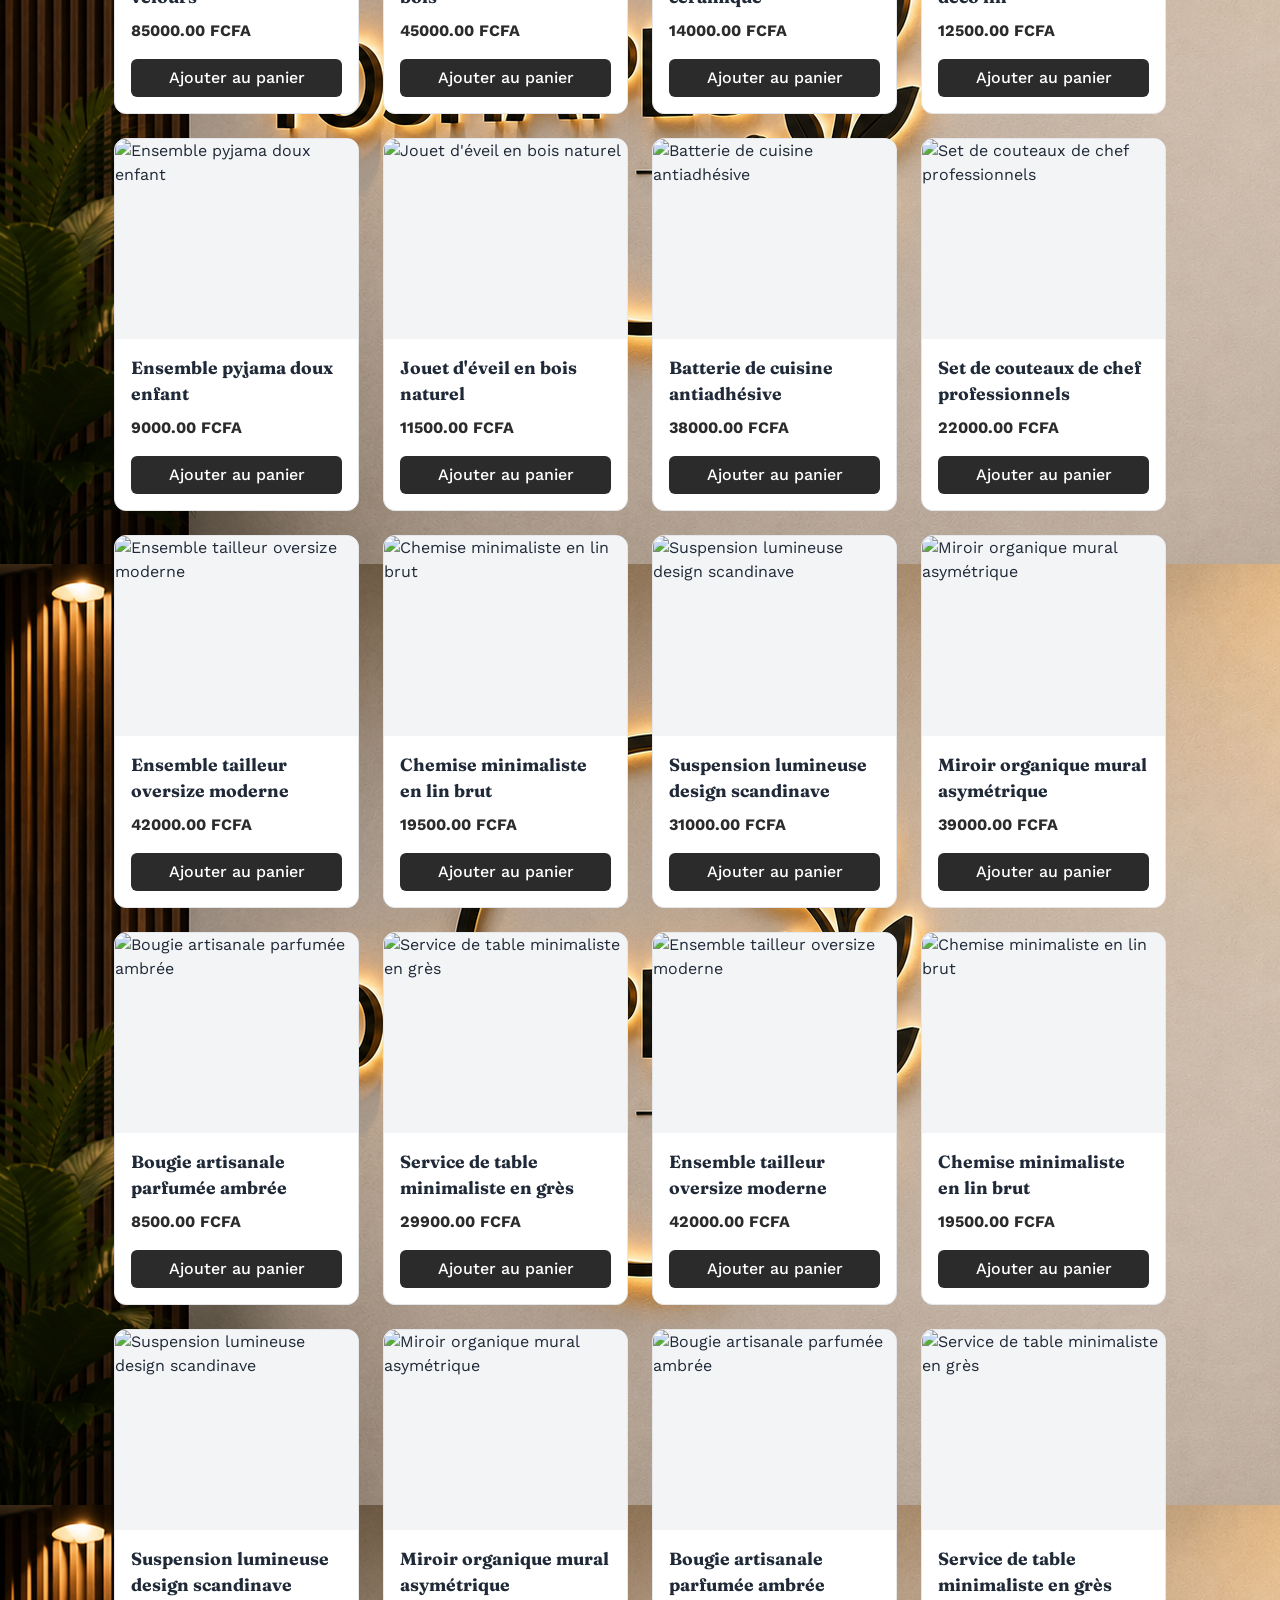
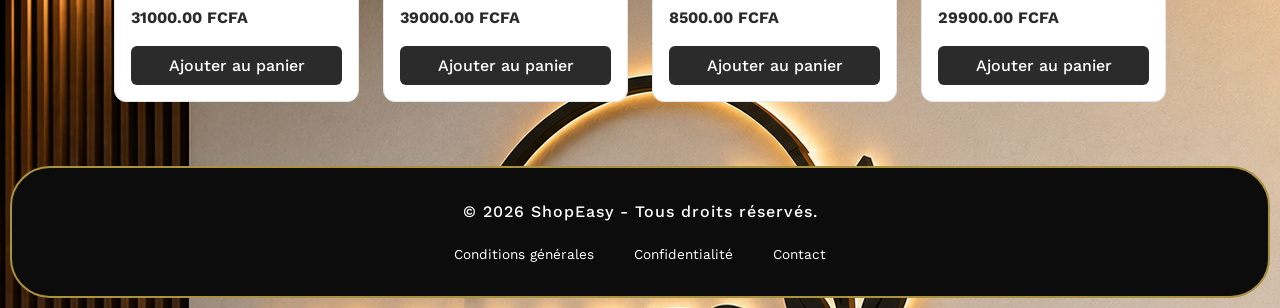
==== commit a9ba7b4e: "Merge pull request #6 from Ursula60/main js-catalog" ====
--- a/index.html
+++ b/index.html
@@ -3,18 +3,19 @@
 <head>
 <meta charset="UTF-8">
 <meta name="viewport" content="width=device-width, initial-scale=1.0">
-<title>YOSHAPES — Boutique</title>
-<link rel="stylesheet" href="CSS/style.css">
+<title>ShopEasy — Boutique</title>
+<link rel="stylesheet" href="shopEasyy.css">
 <meta name="description"
-content="Boutique en ligne YOSHAPES proposant vêtements et accessoires.">
+content="Boutique en ligne ShopEasy proposant vêtements et accessoires.">
 <link rel="preconnect" href="https://fonts.googleapis.com">
 <link rel="preconnect" href="https://fonts.gstatic.com" crossorigin>
-<link href="https://fonts.googleapis.com/css2?family=Fraunces:wght@400;600&family=Work+Sans:wght@400;500;600;700&display=swap" rel="stylesheet">
+<link
+href="https://fonts.googleapis.com/css2?family=Fraunces:wght@400;600&family=Work+Sans:wght@400;500;600;700&display=swap" rel="stylesheet">
 </head>
 
 <body>
     <header class="site-header">
-        <a href="index.html" class="logo">YO<span>SHAPES</span></a>
+        <a href="index.html" class="logo">Shop<span>Easy</span></a>
 
         <div class="header-inner">
             <nav class="main-nav" id="categoryNav"></nav>
@@ -50,7 +51,7 @@
             <input type="text" id="searchInput" placeholder="Chercher un produit… (ex : pull, sac, montre)">
         </div>
         <div class="sort-box">
-            <label for="sortSelect">Trier</label>
+            <label for="sortSelect" class="sortSelect">Trier</label>
             <select id="sortSelect">
                 <option value="default">Par défaut</option>
                 <option value="price-asc">Prix croissant</option>
@@ -69,12 +70,15 @@
 </main>
 
 <footer class="site-footer">
-        <p>&copy; 2026 YOSHAPES - Tous droits réservés.</p>
+    
+        <p>&copy; 2026 ShopEasy - Tous droits réservés.</p>
+
         <nav>
             <a href="#">Conditions générales</a>
             <a href="#">Confidentialité</a>
             <a href="#">Contact</a>
         </nav>
+    
 </footer>
 <div class="cart-overlay" id="cartOverlay"></div>
 
@@ -110,7 +114,7 @@
 
         <h3 id="modalTitle">Commande confirmée</h3>
 
-        <p id="modalText">Merci pour votre achat chez YOSHAPES. </p>
+        <p id="modalText">Merci pour votre achat chez ShopEasy. </p>
 
         <button class="btn-order" id="modalClose">
             Continuer mes achats
@@ -119,5 +123,6 @@
 </div>
 
 <script src="script.js"></script>
+
 </body>
-</html>
+</html>
--- a/shopEasyy.css
+++ b/shopEasyy.css
@@ -0,0 +1,454 @@
+button {
+  cursor: pointer;
+  border: none;
+  background: none;
+}
+.site-header {
+  background-color: var(--card-bg);
+  border-bottom: 1px solid var(--border-color);
+  position: sticky;
+  top: 0;
+  z-index: 100;
+}
+
+.header-inner {
+  max-width: 1100px;
+  margin: 0 auto;
+  padding: 1rem 1.5rem;
+  display: flex;
+  align-items: center;
+  justify-content: space-between;
+}
+
+.logo {
+  font-family: 'Fraunces', serif;
+  font-size: 1.5rem;
+  font-weight: 600;
+  color: var(--text-main);
+  text-decoration: none;
+}
+
+.logo span {
+  color: var(--accent-color);
+}
+
+.main-nav {
+  display: flex;
+  gap: 0.5rem;
+}
+
+.main-nav button {
+  padding: 0.5rem 1rem;
+  border-radius: 20px;
+  color: var(--text-muted);
+  transition: var(--transition);
+}
+
+.main-nav button:hover,
+.main-nav button.active {
+  background-color: var(--primary-color);
+  color: white;
+}:root {
+  --primary-color: #2b2b2b;       
+  --accent-color: #d97706;        
+  --bg-color: #f9f9fb;           
+  --card-bg: #ffffff;             
+  --text-main: #1f2937;          
+  --text-muted: #6b7280;          
+  --border-color: #e5e7eb;        
+  --shadow-sm: 0 2px 4px rgba(0,0,0,0.05);   
+  --shadow-md: 0 4px 12px rgba(0,0,0,0.1);  
+  --transition: all 0.3s ease;    
+}
+* {
+  margin: 0;
+  padding: 0;
+  box-sizing: border-box;
+}
+
+body {
+  font-family: 'Work Sans', sans-serif;
+  background: url(file_00000000b82c81f4aefd2bcbd1ca20bc.png);
+  color: var(--text-main);
+  line-height: 1.5;
+}
+
+h1, h2, h3 {
+  font-family: 'Fraunces', serif;
+}
+
+button, input, select {
+  font-family: inherit;
+  font-size: 1rem;
+}
+
+
+.cart-toggle {
+  position: relative;
+  padding: 0.5rem;
+  color: var(--text-main);
+}
+
+.cart-count {
+  position: absolute;
+  top: -2px;
+  right: -2px;
+  background-color: var(--accent-color);
+  color: white;
+  font-size: 0.75rem;
+  font-weight: bold;
+  width: 18px;
+  height: 18px;
+  border-radius: 50%;
+  display: flex;
+  align-items: center;
+  justify-content: center;
+}
+.hero {
+  background-color: transparent;
+  text-align: center;
+  padding: 4rem 1.5rem;
+}
+
+.hero-inner {
+  max-width: 600px;
+  margin: 0 auto;
+}
+
+.hero-eyebrow {
+  text-transform: uppercase;
+  letter-spacing: 2px;
+  font-size: 0.85rem;
+  color: rgb(171, 161, 53);
+  margin-bottom: 0.5rem;
+}
+
+.hero h1 {
+  font-size: 2.5rem;
+  line-height: 1.2;
+  margin-bottom: 1rem;
+  color: rgb(171, 160, 53);
+}
+
+.hero-sub {
+  color:whitesmoke;
+}
+
+.toolbar {
+  max-width: 1100px;
+  margin: 2rem auto 1rem;
+  padding: 0 1.5rem;
+}
+
+.toolbar-inner {
+  display: flex;
+  gap: 1rem;
+  justify-content: space-between;
+  flex-wrap: wrap;
+}
+
+.search-box {
+  display: flex;
+  align-items: center;
+  background: var(--card-bg);
+  border: 1px solid var(--border-color);
+  padding: 0.5rem 1rem;
+  border-radius: 8px;
+  flex: 1;
+  min-width: 250px;
+}
+
+.search-box svg {
+  stroke: var(--text-muted);
+  margin-right: 0.5rem;
+}
+
+.search-box input {
+  border: none;
+  outline: none;
+  width: 100%;
+}
+
+.sort-box {
+  display: flex;
+  align-items: center;
+  gap: 0.5rem;
+}
+
+.sort-box select {
+  padding: 0.5rem 1rem;
+  border: 1px solid var(--border-color);
+  border-radius: 8px;
+  background-color: var(--card-bg);
+  outline: none;
+}
+.sortSelect{
+  color: #0c0c0c;
+}
+.catalog {
+  max-width: 1100px;
+  margin: 0 auto 4rem;
+  padding: 0 1.5rem;
+}
+
+.results-count {
+  color: white;
+  margin-bottom: 1rem;
+  font-size: 0.9rem;
+}
+.product-grid {
+  display: grid;
+  grid-template-columns: repeat(auto-fill, minmax(240px, 1fr));
+  gap: 1.5rem;
+}
+.product-card {
+  background: var(--card-bg);
+  border: 1px solid var(--border-color);
+  border-radius: 12px;
+  overflow: hidden;
+  display: flex;
+  flex-direction: column;
+  transition: var(--transition);
+}
+
+.product-card:hover {
+  box-shadow: var(--shadow-md);
+  transform: translateY(-4px);
+}
+
+.product-image {
+  width: 100%;
+  height: 200px;
+  object-fit: cover;
+  background-color: #f3f4f6;
+}
+
+.product-info {
+  padding: 1rem;
+  display: flex;
+  flex-direction: column;
+  flex: 1;
+}
+
+.product-title {
+  font-size: 1.1rem;
+  margin-bottom: 0.5rem;
+}
+
+.product-price {
+  font-weight: 700;
+  color: var(--primary-color);
+  margin-bottom: 1rem;
+}
+
+.btn-add-cart {
+  margin-top: auto;
+  background-color: var(--primary-color);
+  color: white;
+  padding: 0.6rem;
+  border-radius: 6px;
+  font-weight: 500;
+  transition: var(--transition);
+}
+
+.btn-add-cart:hover {
+  background-color: var(--accent-color);
+}
+
+.no-results {
+  text-align: center;
+  padding: 3rem 0;
+  color: var(--text-muted);
+  font-style: italic;
+}
+
+.cart-overlay {
+  position: fixed;
+  inset: 0;
+  background: rgba(0, 0, 0, 0.4);
+  opacity: 0;
+  visibility: hidden;
+  transition: var(--transition);
+  z-index: 200;
+}
+
+.cart-overlay.active {
+  opacity: 1;
+  visibility: visible;
+}
+
+.cart-drawer {
+  position: fixed;
+  top: 0;
+  right: -400px; 
+  width: 100%;
+  max-width: 380px;
+  height: 100%;
+  background: var(--card-bg);
+  z-index: 201;
+  display: flex;
+  flex-direction: column;
+  transition: var(--transition);
+  box-shadow: -4px 0 12px rgba(0,0,0,0.1);
+}
+
+.cart-drawer.open {
+  right: 0;
+}
+
+.cart-header {
+  padding: 1.5rem;
+  border-bottom: 1px solid var(--border-color);
+  display: flex;
+  justify-content: space-between;
+  align-items: center;
+}
+
+.cart-close {
+  font-size: 1.8rem;
+  line-height: 1;
+  color: var(--text-muted);
+}
+
+.cart-items {
+  flex: 1;
+  overflow-y: auto;
+  padding: 1.5rem;
+}
+
+.cart-empty {
+  padding: 2rem 1.5rem;
+  text-align: center;
+  color: var(--text-muted);
+}
+
+.cart-footer {
+  padding: 1.5rem;
+  border-top: 1px solid var(--border-color);
+  background-color: var(--bg-color);
+}
+
+.cart-total-row {
+  display: flex;
+  justify-content: space-between;
+  font-size: 1.2rem;
+  font-weight: 700;
+  margin-bottom: 1rem;
+}
+
+.btn-order {
+  width: 100%;
+  background-color: var(--accent-color);
+  color: white;
+  padding: 0.8rem;
+  border-radius: 8px;
+  font-weight: 600;
+  transition: var(--transition);
+}
+
+.btn-order:hover {
+  opacity: 0.9;
+}
+.modal-overlay {
+  position: fixed;
+  inset: 0;
+  background: rgba(0, 0, 0, 0.5);
+  display: flex;
+  align-items: center;
+  justify-content: center;
+  opacity: 0;
+  visibility: hidden;
+  transition: var(--transition);
+  z-index: 300;
+}
+
+.modal-overlay.active {
+  opacity: 1;
+  visibility: visible;
+}
+
+.modal-box {
+  background: var(--card-bg);
+  padding: 2.5rem;
+  border-radius: 16px;
+  text-align: center;
+  max-width: 400px;
+  width: 90%;
+  box-shadow: var(--shadow-md);
+}
+
+.modal-icon {
+  width: 50px;
+  height: 50px;
+  background-color: #d1fae5;
+  color: #059669;
+  border-radius: 50%;
+  display: flex;
+  align-items: center;
+  justify-content: center;
+  font-size: 1.5rem;
+  font-weight: bold;
+  margin: 0 auto 1rem;
+}
+
+.modal-box h3 {
+  margin-bottom: 0.5rem;
+  font-size: 1.5rem;
+}
+
+.modal-box p {
+  color: var(--text-muted);
+  margin-bottom: 1.5rem;
+}
+.site-footer {
+  text-align: center;
+  padding: 2rem;
+  border-top: 1px solid var(--border-color);
+  color: var(--text-muted);
+  font-size: 0.85rem;
+  background-color: rgb(12, 12, 12);
+  border-radius: 40px;
+  margin: 10px;
+  border: 2px solid rgb(171, 146, 61);
+}
+.site-footer nav{
+  display: flex;
+  justify-content: center;
+  gap: 40px;
+  margin-top: 15px;
+}
+.site-footer nav a {
+  text-decoration: none;
+  color: white;
+}
+.site-footer p {
+  color: white;
+  font-size: 16px;
+  font-weight: 500;
+  margin-bottom: 20px;
+  letter-spacing: 1px;
+  text-align: centers;
+}
+@media (max-width: 768px) {
+
+  .header-inner {
+    flex-direction: column;
+    gap: 1rem;
+  }
+
+  .toolbar-inner {
+    flex-direction: column;
+  }
+
+  .hero h1 {
+    font-size: 2rem;
+    color: #f0ece6;
+  }
+
+}
+button:focus,
+input:focus,
+select:focus {
+    outline: 2px solid var(--accent-color);
+    outline-offset: 2px;
+}
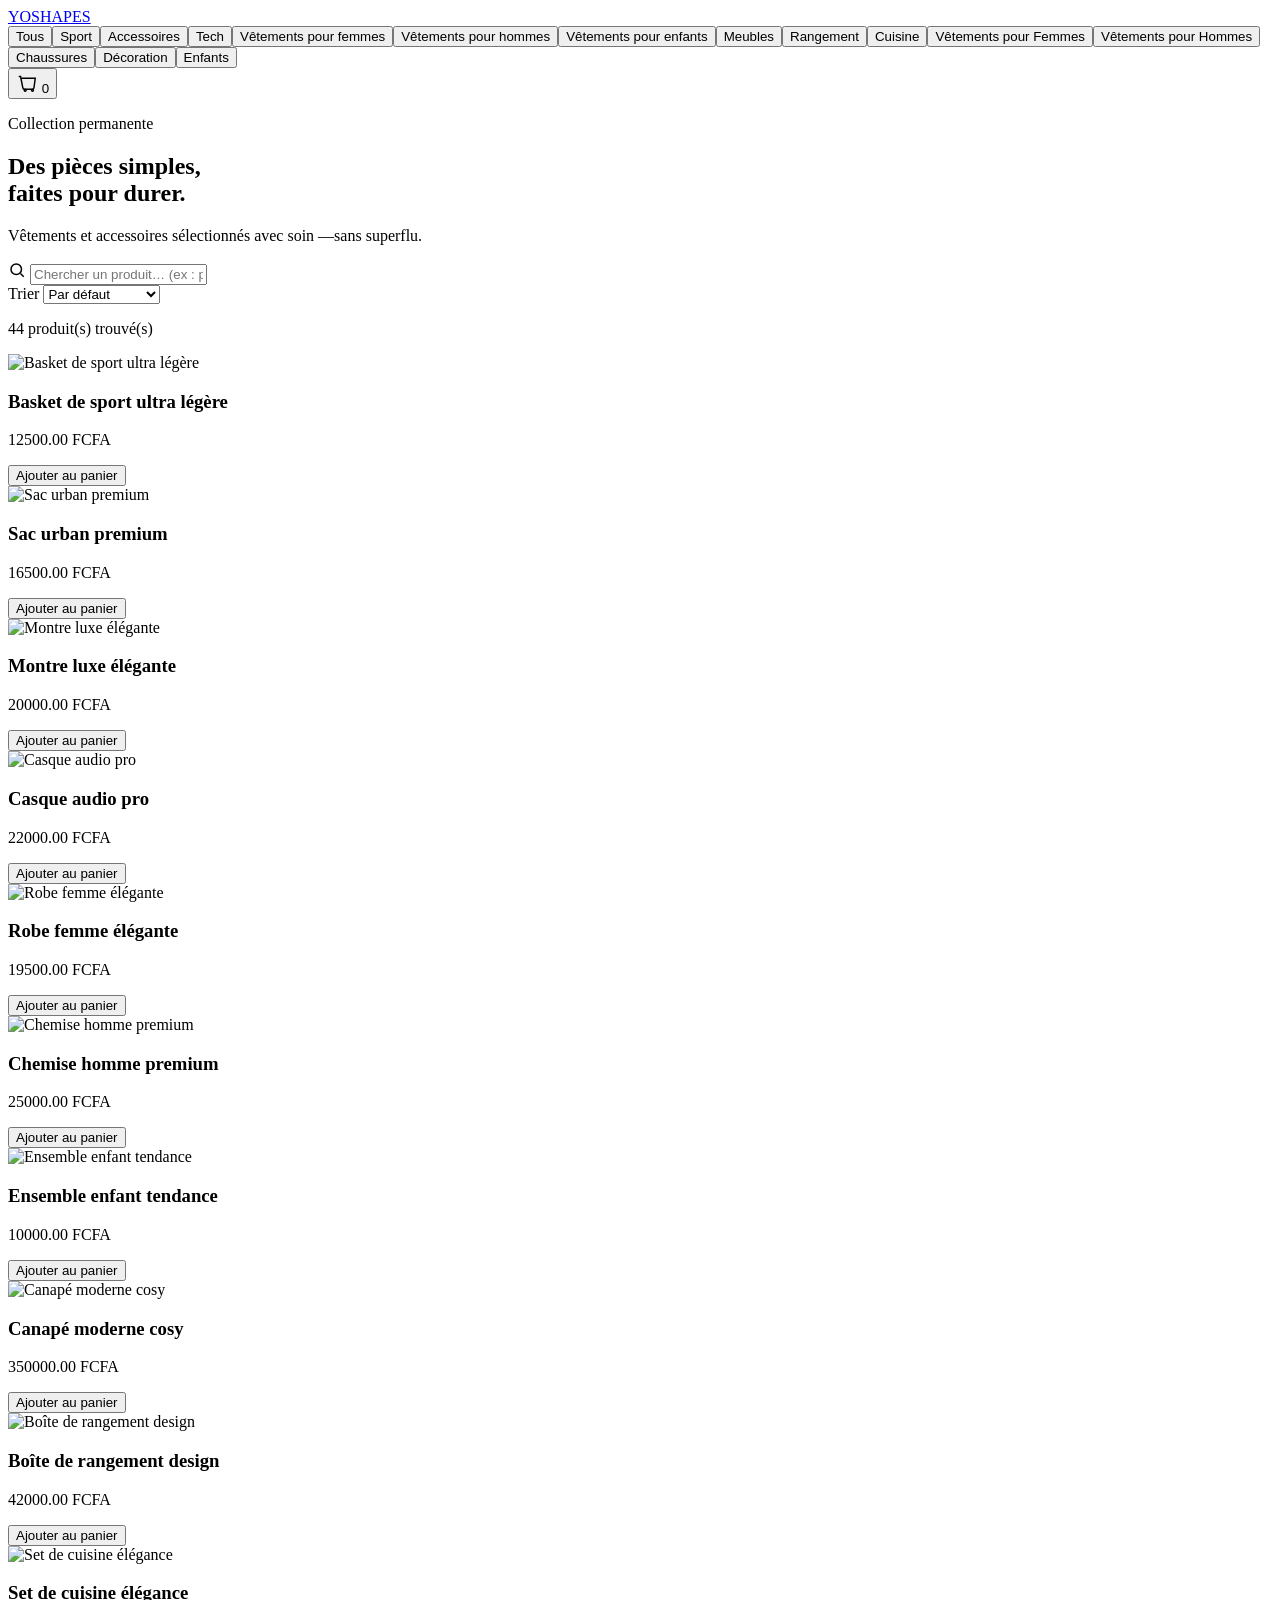
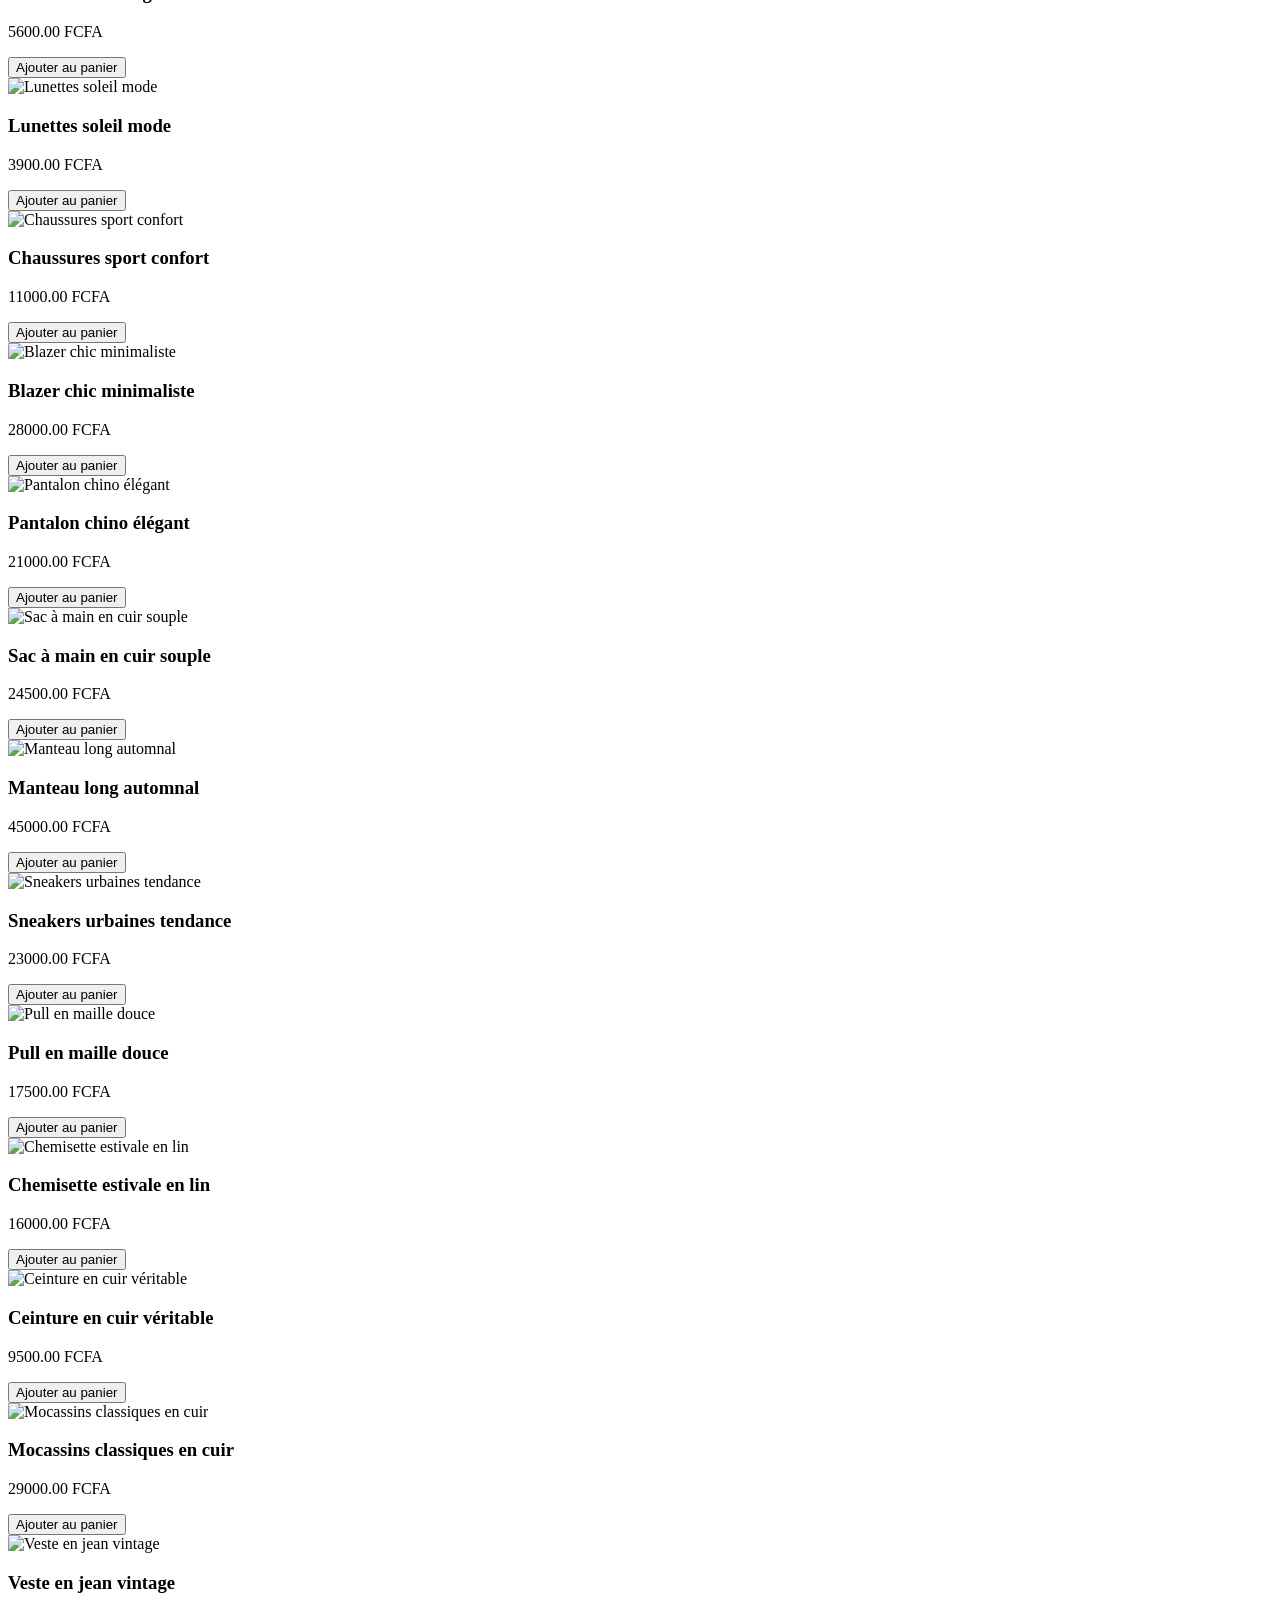
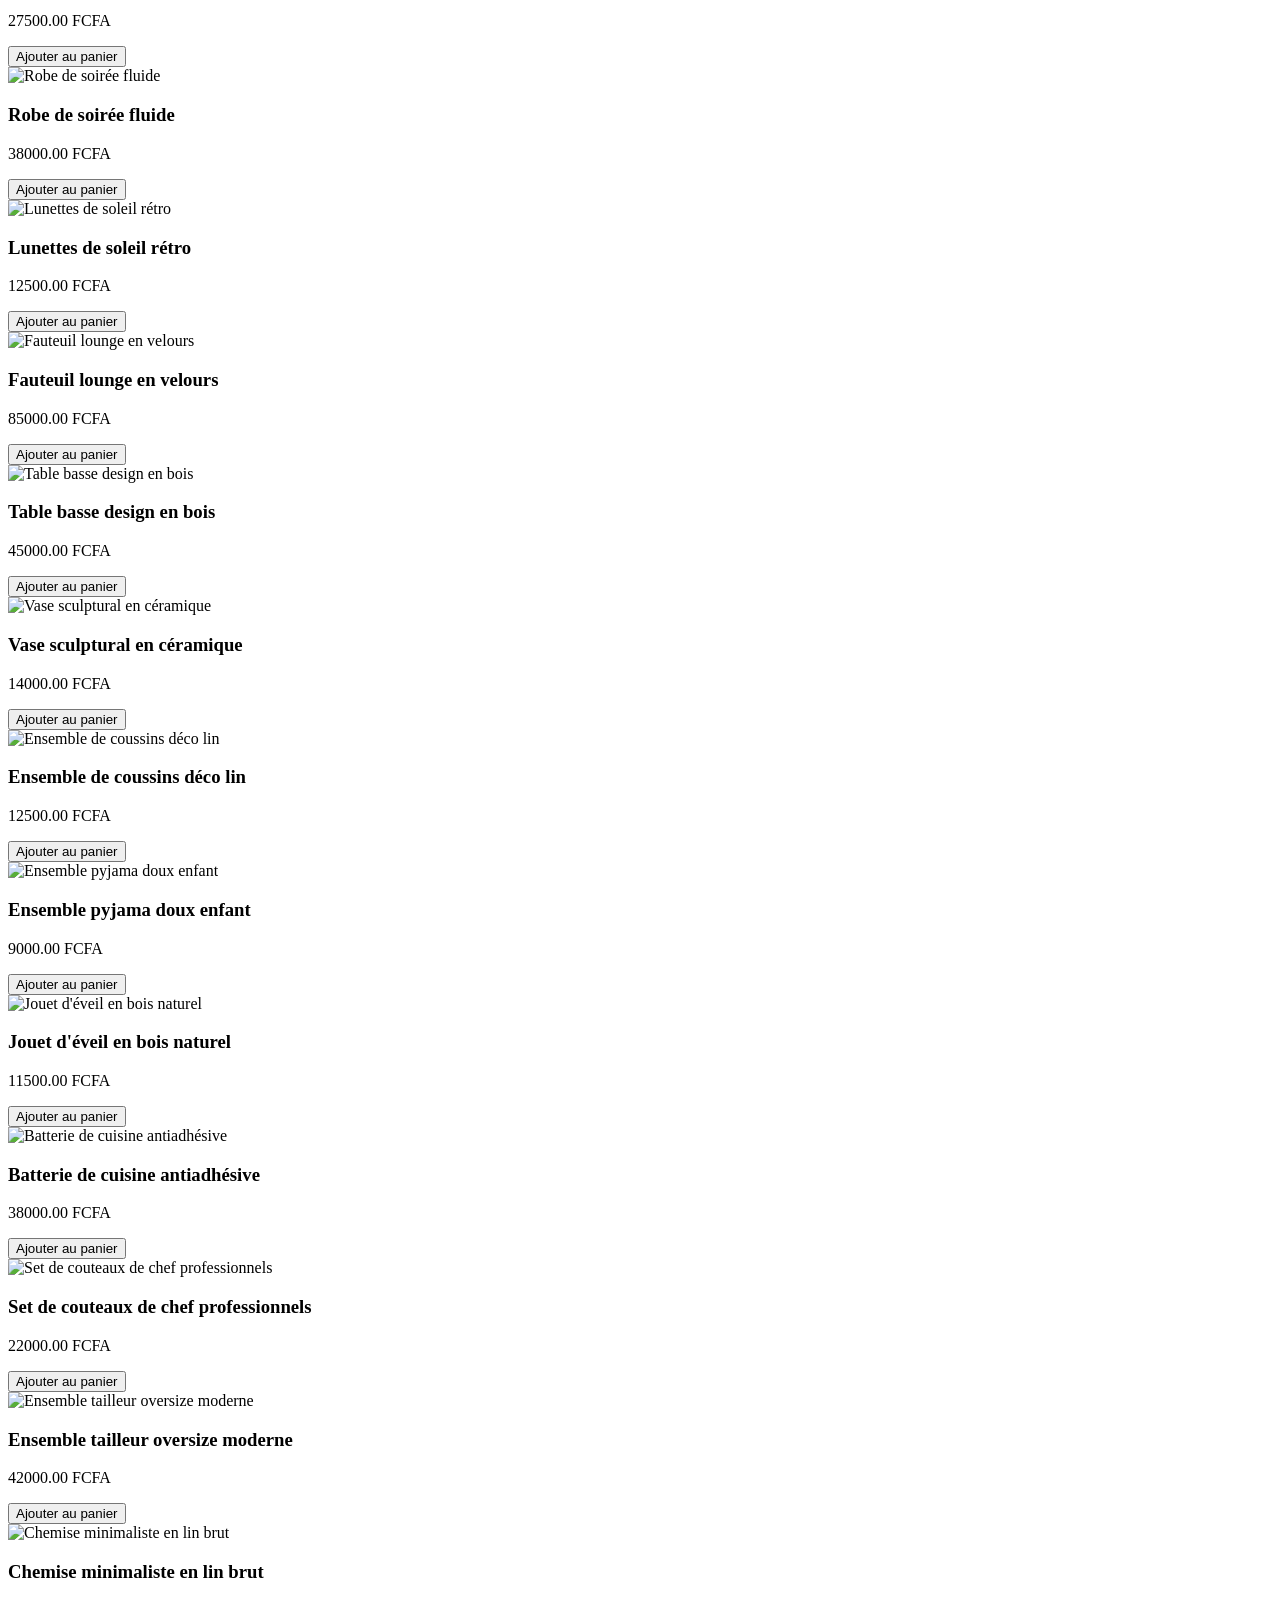
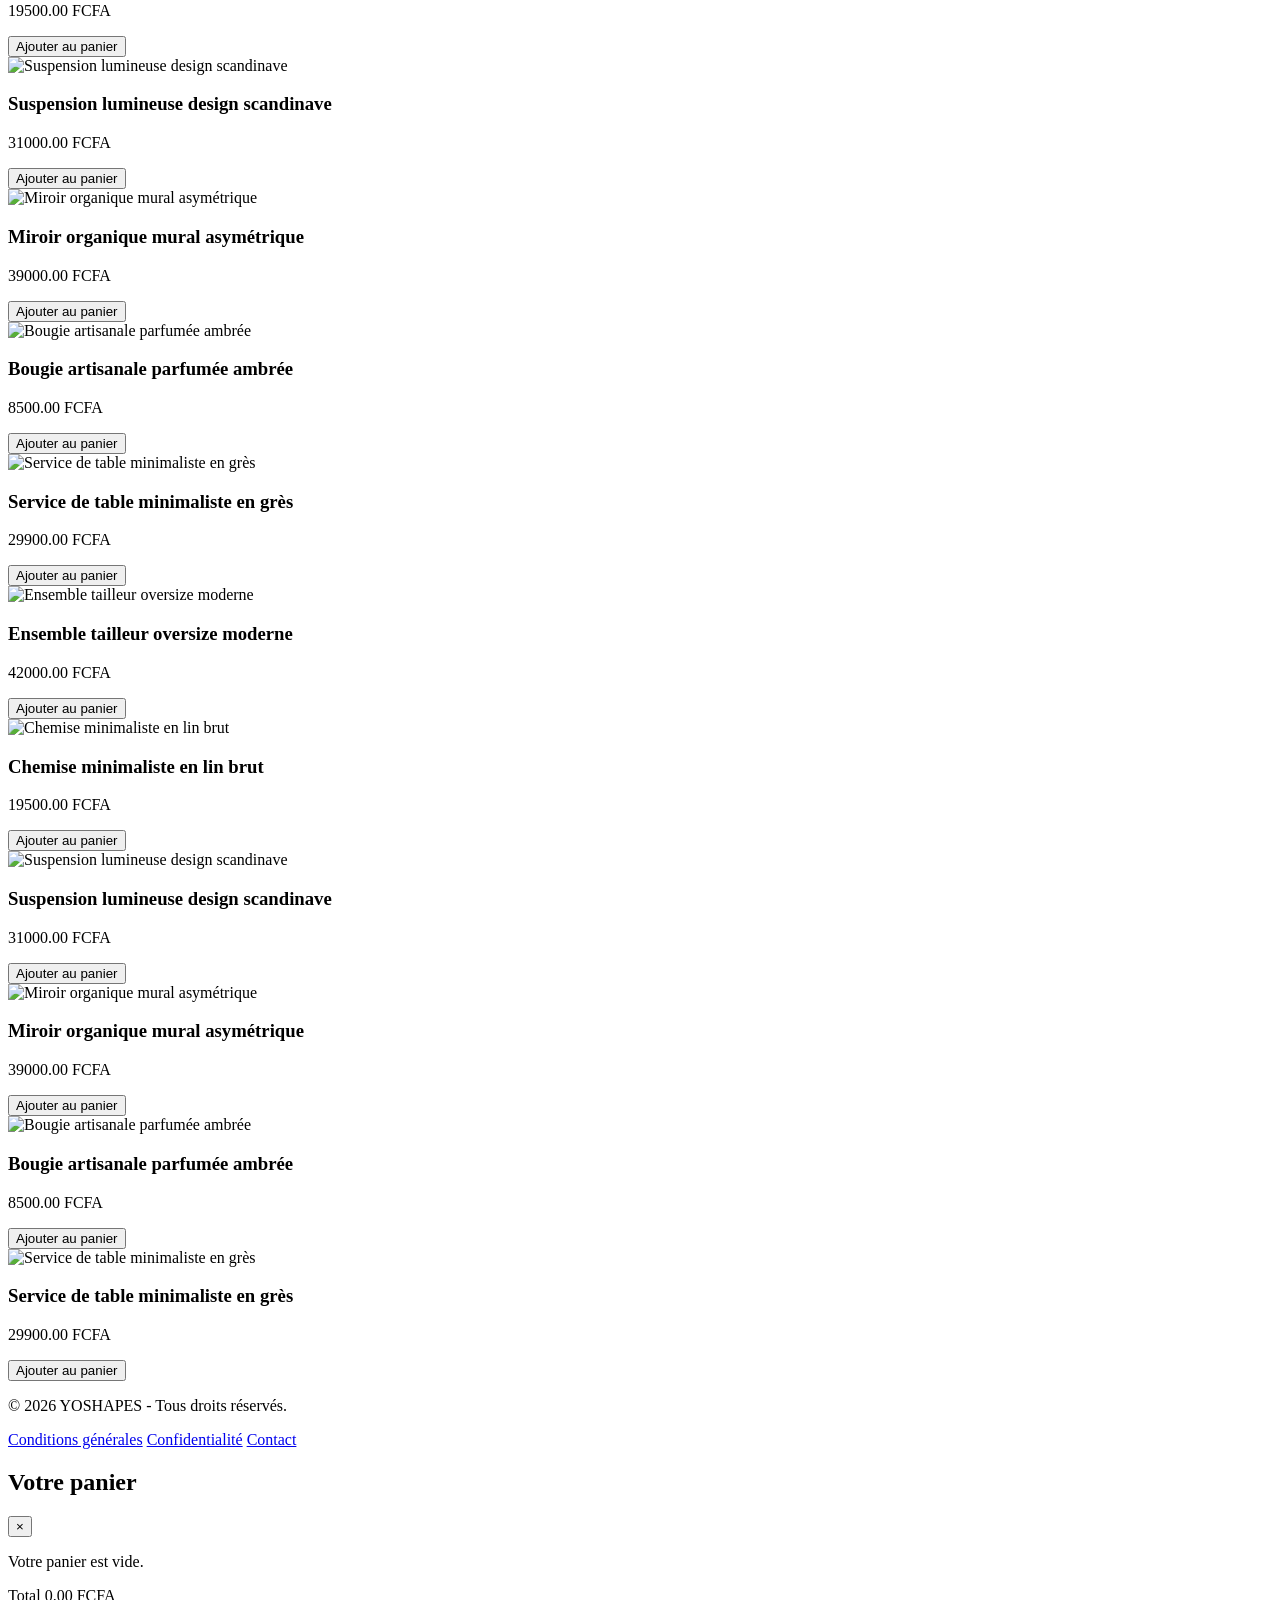
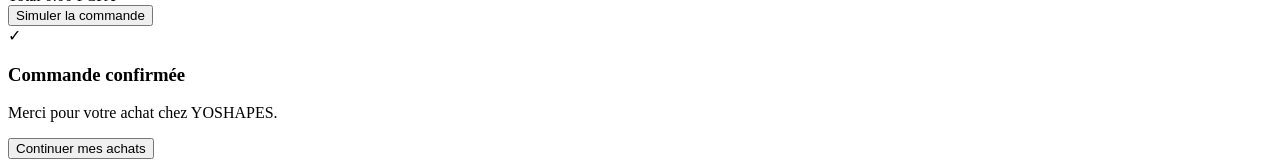
==== commit 5a11b72d: "Update index.html" ====
--- a/index.html
+++ b/index.html
@@ -1,128 +1,124 @@
-<!DOCTYPE html>
-<html lang="fr">
-<head>
-<meta charset="UTF-8">
-<meta name="viewport" content="width=device-width, initial-scale=1.0">
-<title>ShopEasy — Boutique</title>
-<link rel="stylesheet" href="shopEasyy.css">
-<meta name="description"
-content="Boutique en ligne ShopEasy proposant vêtements et accessoires.">
-<link rel="preconnect" href="https://fonts.googleapis.com">
-<link rel="preconnect" href="https://fonts.gstatic.com" crossorigin>
-<link
-href="https://fonts.googleapis.com/css2?family=Fraunces:wght@400;600&family=Work+Sans:wght@400;500;600;700&display=swap" rel="stylesheet">
-</head>
-
-<body>
-    <header class="site-header">
-        <a href="index.html" class="logo">Shop<span>Easy</span></a>
-
-        <div class="header-inner">
-            <nav class="main-nav" id="categoryNav"></nav>
-            <div class="header-actions">
-                <button class="cart-toggle" id="cartToggle" aria-label="Ouvrir le panier">
-                    <svg width="22" height="22" viewBox="0 0 24 24" fill="none"stroke="currentColor" stroke-width="1.6">
-                        <path d="M3 6h2l2.4 12.2a2 2 0 0 0 2 1.8h8.2a2 2 0 0 0 2-1.6L21 8H6.2"/>
-                            <circle cx="10" cy="21" r="1"/>
-                            <circle cx="18" cy="21" r="1"/>
-                    </svg>
-                        <span class="cart-count" id="cartCount">0</span>
-                </button>
-            </div>
-        </div>
-    </header>
-
-<section class="hero">
-    <div class="hero-inner">
-        <p class="hero-eyebrow">Collection permanente</p>
-            <h1>Des pièces simples,<br>faites pour durer.</h1>
-        <p class="hero-sub">Vêtements et accessoires sélectionnés avec soin —sans superflu.</p>
-    </div>
-</section>
-
-<section class="toolbar">
-    <div class="toolbar-inner">
-
-        <div class="search-box">
-            <svg width="18" height="18" viewBox="0 0 24 24" fill="none" stroke="currentColor" stroke-width="2">
-                <circle cx="11" cy="11" r="7"/>
-                <line x1="21" y1="21" x2="16.65" y2="16.65"/>
-            </svg>
-            <input type="text" id="searchInput" placeholder="Chercher un produit… (ex : pull, sac, montre)">
-        </div>
-        <div class="sort-box">
-            <label for="sortSelect" class="sortSelect">Trier</label>
-            <select id="sortSelect">
-                <option value="default">Par défaut</option>
-                <option value="price-asc">Prix croissant</option>
-                <option value="price-desc">Prix décroissant</option>
-            </select>
-        </div>
-
-    </div>
-</section>
-<main class="catalog">
-        <p class="results-count" id="resultsCount"></p>
-
-    <div class="product-grid" id="productGrid"></div>
-
-        <p class="no-results" id="noResults" hidden>Aucun produit ne correspond à votre recherche.</p>
-</main>
-
-<footer class="site-footer">
-    
-        <p>&copy; 2026 ShopEasy - Tous droits réservés.</p>
-
-        <nav>
-            <a href="#">Conditions générales</a>
-            <a href="#">Confidentialité</a>
-            <a href="#">Contact</a>
-        </nav>
-    
-</footer>
-<div class="cart-overlay" id="cartOverlay"></div>
-
-<aside class="cart-drawer" id="cartDrawer" aria-label="Panier">
-    <div class="cart-header">
-        <h2>Votre panier</h2>
-        <button class="cart-close" id="cartClose"
-                aria-label="Fermer le panier">
-            &times;
-        </button>
-    </div>
-
-    <div class="cart-items" id="cartItems"></div>
-
-    <p class="cart-empty" id="cartEmpty"> Votre panier est vide.</p>
-
-    <div class="cart-footer">
-        <div class="cart-total-row">
-            <span>Total</span>
-            <span id="cartTotal">0,00 €</span>
-        </div>
-
-        <button class="btn-order" id="simulateOrder">
-            Simuler la commande
-        </button>
-    </div>
-</aside>
-
-<div class="modal-overlay" id="modalOverlay">
-    <div class="modal-box" role="dialog" aria-modal="true" aria-labelledby="modalTitle">
-
-        <div class="modal-icon">✓</div>
-
-        <h3 id="modalTitle">Commande confirmée</h3>
-
-        <p id="modalText">Merci pour votre achat chez ShopEasy. </p>
-
-        <button class="btn-order" id="modalClose">
-            Continuer mes achats
-        </button>
-    </div>
-</div>
-
-<script src="script.js"></script>
-
-</body>
-</html>+<!DOCTYPE html>
+<html lang="fr">
+<head>
+<meta charset="UTF-8">
+<meta name="viewport" content="width=device-width, initial-scale=1.0">
+<title>YOSHAPES — Boutique</title>
+<link rel="stylesheet" href="CSS/feature.css">
+<meta name="description"
+content="Boutique en ligne YOSHAPES proposant vêtements et accessoires.">
+<link rel="preconnect" href="https://fonts.googleapis.com">
+<link rel="preconnect" href="https://fonts.gstatic.com" crossorigin>
+<link href="https://fonts.googleapis.com/css2?family=Fraunces:wght@400;600&family=Work+Sans:wght@400;500;600;700&display=swap" rel="stylesheet">
+</head>
+
+<body>
+    <header class="site-header">
+        <a href="index.html" class="logo">YO<span>SHAPES</span></a>
+
+        <div class="header-inner">
+            <nav class="main-nav" id="categoryNav"></nav>
+            <div class="header-actions">
+                <button class="cart-toggle" id="cartToggle" aria-label="Ouvrir le panier">
+                    <svg width="22" height="22" viewBox="0 0 24 24" fill="none"stroke="currentColor" stroke-width="1.6">
+                        <path d="M3 6h2l2.4 12.2a2 2 0 0 0 2 1.8h8.2a2 2 0 0 0 2-1.6L21 8H6.2"/>
+                            <circle cx="10" cy="21" r="1"/>
+                            <circle cx="18" cy="21" r="1"/>
+                    </svg>
+                        <span class="cart-count" id="cartCount">0</span>
+                </button>
+            </div>
+        </div>
+    </header>
+
+<section class="hero">
+    <div class="hero-inner">
+        <p class="hero-eyebrow">Collection permanente</p>
+            <h1>Des pièces simples,<br>faites pour durer.</h1>
+        <p class="hero-sub">Vêtements et accessoires sélectionnés avec soin —sans superflu.</p>
+    </div>
+</section>
+
+<section class="toolbar">
+    <div class="toolbar-inner">
+
+        <div class="search-box">
+            <svg width="18" height="18" viewBox="0 0 24 24" fill="none" stroke="currentColor" stroke-width="2">
+                <circle cx="11" cy="11" r="7"/>
+                <line x1="21" y1="21" x2="16.65" y2="16.65"/>
+            </svg>
+            <input type="text" id="searchInput" placeholder="Chercher un produit… (ex : pull, sac, montre)">
+        </div>
+        <div class="sort-box">
+            <label for="sortSelect">Trier</label>
+            <select id="sortSelect">
+                <option value="default">Par défaut</option>
+                <option value="price-asc">Prix croissant</option>
+                <option value="price-desc">Prix décroissant</option>
+            </select>
+        </div>
+
+    </div>
+</section>
+<main class="catalog">
+        <p class="results-count" id="resultsCount"></p>
+
+    <div class="product-grid" id="productGrid"></div>
+
+        <p class="no-results" id="noResults" hidden>Aucun produit ne correspond à votre recherche.</p>
+</main>
+
+<footer class="site-footer">
+        <p>&copy; 2026 YOSHAPES - Tous droits réservés.</p>
+        <nav>
+            <a href="#">Conditions générales</a>
+            <a href="#">Confidentialité</a>
+            <a href="#">Contact</a>
+        </nav>
+</footer>
+<div class="cart-overlay" id="cartOverlay"></div>
+
+<aside class="cart-drawer" id="cartDrawer" aria-label="Panier">
+    <div class="cart-header">
+        <h2>Votre panier</h2>
+        <button class="cart-close" id="cartClose"
+                aria-label="Fermer le panier">
+            &times;
+        </button>
+    </div>
+
+    <div class="cart-items" id="cartItems"></div>
+
+    <p class="cart-empty" id="cartEmpty"> Votre panier est vide.</p>
+
+    <div class="cart-footer">
+        <div class="cart-total-row">
+            <span>Total</span>
+            <span id="cartTotal">0,00 €</span>
+        </div>
+
+        <button class="btn-order" id="simulateOrder">
+            Simuler la commande
+        </button>
+    </div>
+</aside>
+
+<div class="modal-overlay" id="modalOverlay">
+    <div class="modal-box" role="dialog" aria-modal="true" aria-labelledby="modalTitle">
+
+        <div class="modal-icon">✓</div>
+
+        <h3 id="modalTitle">Commande confirmée</h3>
+
+        <p id="modalText">Merci pour votre achat chez YOSHAPES. </p>
+
+        <button class="btn-order" id="modalClose">
+            Continuer mes achats
+        </button>
+    </div>
+</div>
+
+<script src="script(filter).js"></script>
+<script src="script.js"></script>
+</body>
+</html>
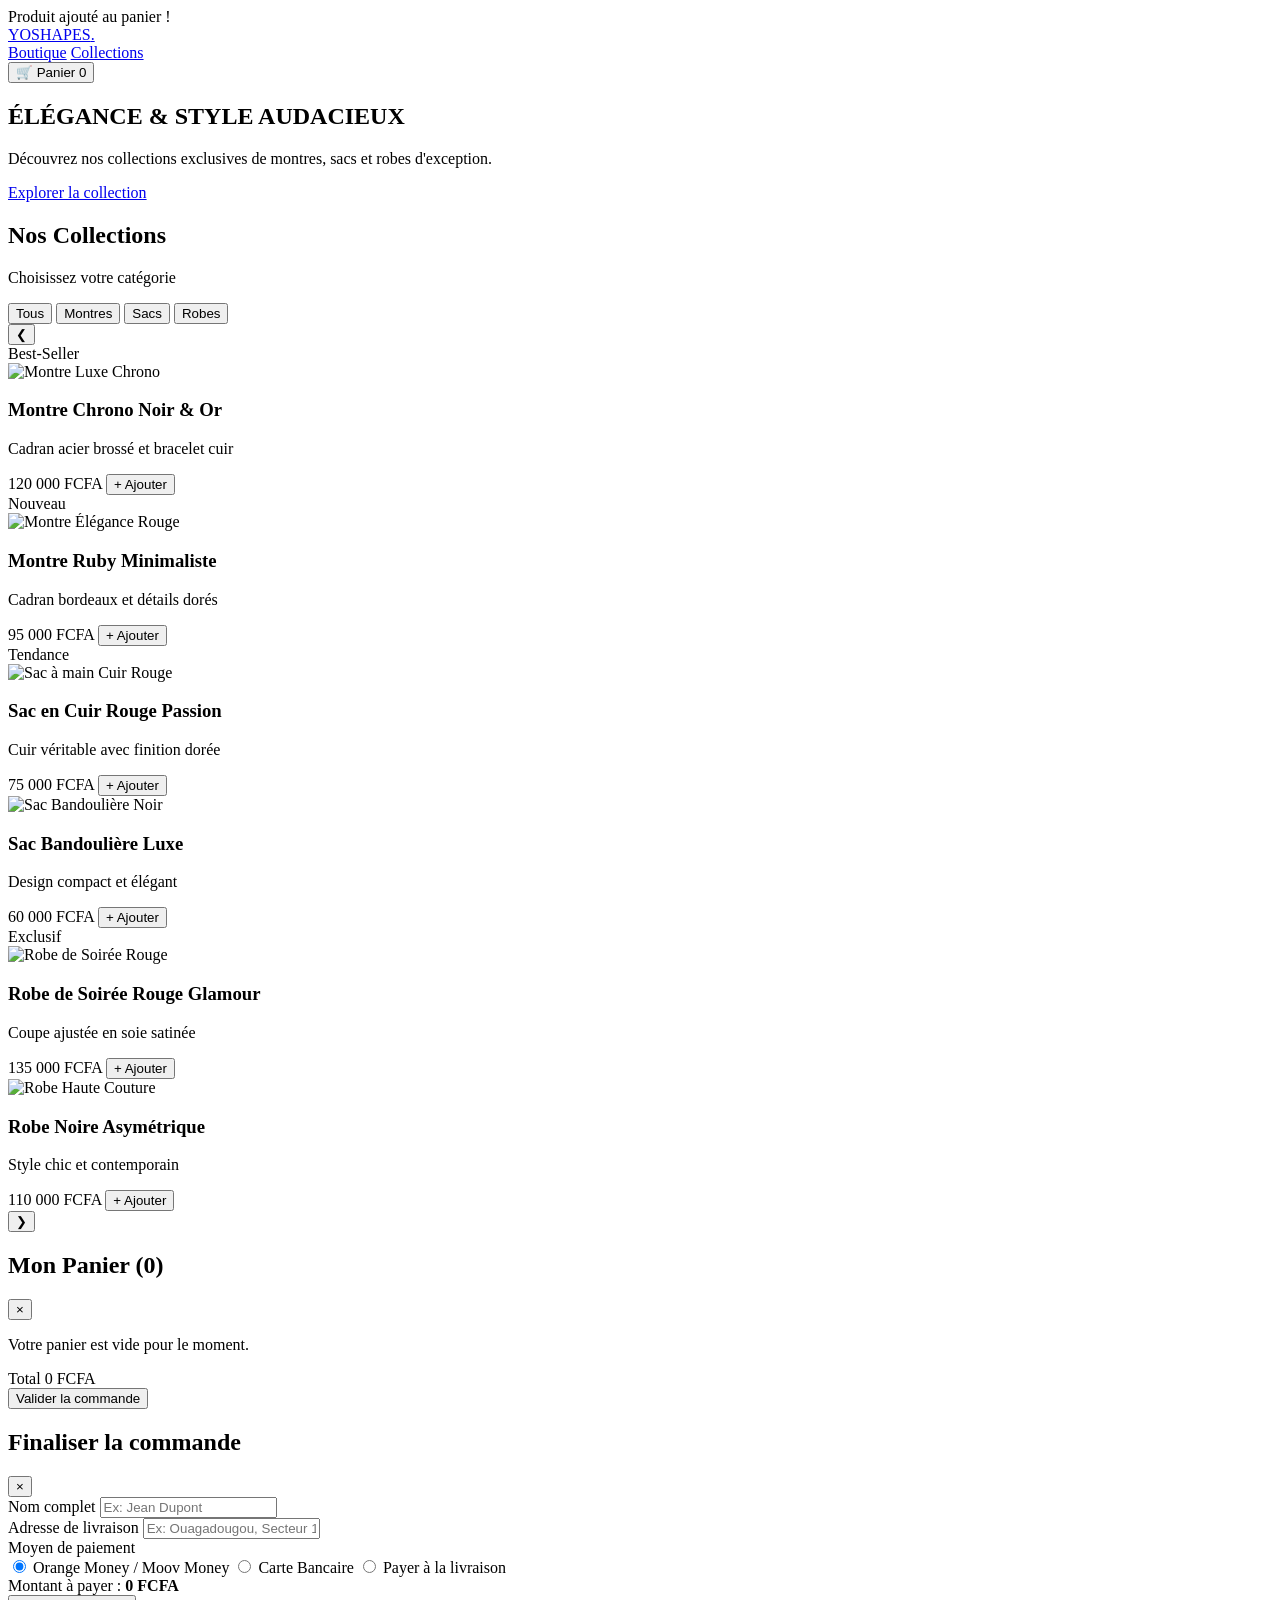
==== commit 6667a483: "Update index.html" ====
--- a/index.html
+++ b/index.html
@@ -1,124 +1,234 @@
 <!DOCTYPE html>
 <html lang="fr">
 <head>
-<meta charset="UTF-8">
-<meta name="viewport" content="width=device-width, initial-scale=1.0">
-<title>YOSHAPES — Boutique</title>
-<link rel="stylesheet" href="CSS/feature.css">
-<meta name="description"
-content="Boutique en ligne YOSHAPES proposant vêtements et accessoires.">
-<link rel="preconnect" href="https://fonts.googleapis.com">
-<link rel="preconnect" href="https://fonts.gstatic.com" crossorigin>
-<link href="https://fonts.googleapis.com/css2?family=Fraunces:wght@400;600&family=Work+Sans:wght@400;500;600;700&display=swap" rel="stylesheet">
+    <meta charset="UTF-8">
+    <meta name="viewport" content="width=device-width, initial-scale=1.0">
+    <title>YOSHAPES | Mode & Luxe</title>
+    <link rel="preconnect" href="https://fonts.googleapis.com">
+    <link rel="preconnect" href="https://fonts.gstatic.com" crossorigin>
+    <link href="https://fonts.googleapis.com/css2?family=Plus+Jakarta+Sans:wght@400;600;800&display=swap" rel="stylesheet">
+    <link rel="stylesheet" href="CSS/feature.css">
 </head>
-
 <body>
+
+    <div id="toast" class="toast">Produit ajouté au panier !</div>
+
     <header class="site-header">
-        <a href="index.html" class="logo">YO<span>SHAPES</span></a>
-
-        <div class="header-inner">
-            <nav class="main-nav" id="categoryNav"></nav>
-            <div class="header-actions">
-                <button class="cart-toggle" id="cartToggle" aria-label="Ouvrir le panier">
-                    <svg width="22" height="22" viewBox="0 0 24 24" fill="none"stroke="currentColor" stroke-width="1.6">
-                        <path d="M3 6h2l2.4 12.2a2 2 0 0 0 2 1.8h8.2a2 2 0 0 0 2-1.6L21 8H6.2"/>
-                            <circle cx="10" cy="21" r="1"/>
-                            <circle cx="18" cy="21" r="1"/>
-                    </svg>
-                        <span class="cart-count" id="cartCount">0</span>
-                </button>
-            </div>
+        <div class="header-container">
+            <a href="#" class="logo">YOSHAPES<span>.</span></a>
+            <nav class="nav-links">
+                <a href="#catalog" class="active">Boutique</a>
+                <a href="#collections">Collections</a>
+            </nav>
+            <button id="openCartBtn" class="cart-btn" aria-label="Voir le panier">
+                🛒 <span class="cart-text">Panier</span>
+                <span id="cartCount" class="badge">0</span>
+            </button>
         </div>
     </header>
 
-<section class="hero">
-    <div class="hero-inner">
-        <p class="hero-eyebrow">Collection permanente</p>
-            <h1>Des pièces simples,<br>faites pour durer.</h1>
-        <p class="hero-sub">Vêtements et accessoires sélectionnés avec soin —sans superflu.</p>
+    <section class="hero">
+        <div class="hero-content">
+            <h1>ÉLÉGANCE & STYLE AUDACIEUX</h1>
+            <p>Découvrez nos collections exclusives de montres, sacs et robes d'exception.</p>
+            <a href="#catalog" class="cta-btn">Explorer la collection</a>
+        </div>
+    </section>
+
+    <main class="main-container">
+        <section id="colections" class="filter-section">
+            <div class="section-title">
+                <h2>Nos Collections</h2>
+                <p>Choisissez votre catégorie</p>
+            </div>
+            <div class="filter-buttons">
+                <button class="filter-btn active" data-category="all">Tous</button>
+                <button class="filter-btn" data-category="montres">Montres</button>
+                <button class="filter-btn" data-category="sacs">Sacs</button>
+                <button class="filter-btn" data-category="robes">Robes</button>
+            </div>
+        </section>
+
+        <section class="catalog-wrapper">
+            <button class="scroll-btn left" id="scrollLeft" aria-label="Défiler à gauche">&#10094;</button>
+            
+            <section id="catalog" class="product-carousel">
+                
+                <!-- MONTRES -->
+                <article class="product-card" data-category="montres">
+                    <div class="product-badge">Best-Seller</div>
+                    <div class="product-img-wrapper">
+                        <img src="https://images.unsplash.com/photo-1523275335684-37898b6baf30?w=500&q=80" alt="Montre Luxe Chrono" class="product-img">
+                    </div>
+                    <div class="product-info">
+                        <h3>Montre Chrono Noir & Or</h3>
+                        <p class="description">Cadran acier brossé et bracelet cuir</p>
+                        <div class="product-bottom">
+                            <span class="price">120 000 FCFA</span>
+                            <button class="add-to-cart-btn" data-id="1" data-name="Montre Chrono Noir & Or" data-price="120000">
+                                + Ajouter
+                            </button>
+                        </div>
+                    </div>
+                </article>
+
+                <article class="product-card" data-category="montres">
+                    <div class="product-badge">Nouveau</div>
+                    <div class="product-img-wrapper">
+                        <img src="https://images.unsplash.com/photo-1522335789203-aabd1fc54bc9?w=500&q=80" alt="Montre Élégance Rouge" class="product-img">
+                    </div>
+                    <div class="product-info">
+                        <h3>Montre Ruby Minimaliste</h3>
+                        <p class="description">Cadran bordeaux et détails dorés</p>
+                        <div class="product-bottom">
+                            <span class="price">95 000 FCFA</span>
+                            <button class="add-to-cart-btn" data-id="2" data-name="Montre Ruby Minimaliste" data-price="95000">
+                                + Ajouter
+                            </button>
+                        </div>
+                    </div>
+                </article>
+
+                <!-- SACS -->
+                <article class="product-card" data-category="sacs">
+                    <div class="product-badge">Tendance</div>
+                    <div class="product-img-wrapper">
+                        <img src="https://images.unsplash.com/photo-1584917865442-de89df76afd3?w=500&q=80" alt="Sac à main Cuir Rouge" class="product-img">
+                    </div>
+                    <div class="product-info">
+                        <h3>Sac en Cuir Rouge Passion</h3>
+                        <p class="description">Cuir véritable avec finition dorée</p>
+                        <div class="product-bottom">
+                            <span class="price">75 000 FCFA</span>
+                            <button class="add-to-cart-btn" data-id="3" data-name="Sac en Cuir Rouge Passion" data-price="75000">
+                                + Ajouter
+                            </button>
+                        </div>
+                    </div>
+                </article>
+
+                <article class="product-card" data-category="sacs">
+                    <div class="product-img-wrapper">
+                        <img src="https://images.unsplash.com/photo-1548036328-c9fa89d128fa?w=500&q=80" alt="Sac Bandoulière Noir" class="product-img">
+                    </div>
+                    <div class="product-info">
+                        <h3>Sac Bandoulière Luxe</h3>
+                        <p class="description">Design compact et élégant</p>
+                        <div class="product-bottom">
+                            <span class="price">60 000 FCFA</span>
+                            <button class="add-to-cart-btn" data-id="4" data-name="Sac Bandoulière Luxe" data-price="60000">
+                                + Ajouter
+                            </button>
+                        </div>
+                    </div>
+                </article>
+
+                <!-- ROBES -->
+                <article class="product-card" data-category="robes">
+                    <div class="product-badge">Exclusif</div>
+                    <div class="product-img-wrapper">
+                        <img src="https://images.unsplash.com/photo-1566174053879-31528523f8ae?w=500&q=80" alt="Robe de Soirée Rouge" class="product-img">
+                    </div>
+                    <div class="product-info">
+                        <h3>Robe de Soirée Rouge Glamour</h3>
+                        <p class="description">Coupe ajustée en soie satinée</p>
+                        <div class="product-bottom">
+                            <span class="price">135 000 FCFA</span>
+                            <button class="add-to-cart-btn" data-id="5" data-name="Robe de Soirée Rouge Glamour" data-price="135000">
+                                + Ajouter
+                            </button>
+                        </div>
+                    </div>
+                </article>
+
+                <article class="product-card" data-category="robes">
+                    <div class="product-img-wrapper">
+                        <img src="https://images.unsplash.com/photo-1539109136881-3be0616acf4b?w=500&q=80" alt="Robe Haute Couture" class="product-img">
+                    </div>
+                    <div class="product-info">
+                        <h3>Robe Noire Asymétrique</h3>
+                        <p class="description">Style chic et contemporain</p>
+                        <div class="product-bottom">
+                            <span class="price">110 000 FCFA</span>
+                            <button class="add-to-cart-btn" data-id="6" data-name="Robe Noire Asymétrique" data-price="110000">
+                                + Ajouter
+                            </button>
+                        </div>
+                    </div>
+                </article>
+
+            </section>
+
+            <button class="scroll-btn right" id="scrollRight" aria-label="Défiler à droite">&#10095;</button>
+        </section>
+    </main>
+
+    <!-- Drawer Panier -->
+    <aside class="cart-drawer" id="cartDrawer" aria-label="Panier d'achat">
+        <div class="cart-header">
+            <h2>Mon Panier (<span id="drawerCartCount">0</span>)</h2>
+            <button id="closeCartBtn" class="close-btn" aria-label="Fermer">&times;</button>
+        </div>
+        <div class="cart-body" id="cartItemsContainer">
+            <p class="empty-cart-msg">Votre panier est vide pour le moment.</p>
+        </div>
+        <div class="cart-footer">
+            <div class="total-price">
+                <span>Total</span>
+                <span id="cartTotal">0 FCFA</span>
+            </div>
+            <button class="checkout-btn" id="checkoutBtn">Valider la commande</button>
+        </div>
+    </aside>
+
+    <!-- Overlay sombre -->
+    <div class="modal-overlay" id="modalOverlay"></div>
+
+    <!-- Modal de Paiement / Checkout -->
+    <div class="checkout-modal" id="checkoutModal">
+        <div class="checkout-header">
+            <h2>Finaliser la commande</h2>
+            <button id="closeCheckoutBtn" class="close-btn">&times;</button>
+        </div>
+        <form id="paymentForm" class="checkout-body">
+            <div class="form-group">
+                <label for="fullName">Nom complet</label>
+                <input type="text" id="fullName" placeholder="Ex: Jean Dupont" required>
+            </div>
+            
+            <div class="form-group">
+                <label for="address">Adresse de livraison</label>
+                <input type="text" id="address" placeholder="Ex: Ouagadougou, Secteur 15" required>
+            </div>
+
+            <div class="form-group">
+                <label>Moyen de paiement</label>
+                <div class="payment-methods">
+                    <label class="method-option">
+                        <input type="radio" name="payment" value="mobile" checked>
+                        <span> Orange Money / Moov Money</span>
+                    </label>
+                    <label class="method-option">
+                        <input type="radio" name="payment" value="card">
+                        <span> Carte Bancaire</span>
+                    </label>
+                    <label class="method-option">
+                        <input type="radio" name="payment" value="cash">
+                        <span> Payer à la livraison</span>
+                    </label>
+                </div>
+            </div>
+
+            <div class="checkout-summary">
+                <span>Montant à payer :</span>
+                <strong id="modalTotal">0 FCFA</strong>
+            </div>
+
+            <button type="submit" class="pay-btn">Confirmer et Payer</button>
+        </form>
     </div>
-</section>
-
-<section class="toolbar">
-    <div class="toolbar-inner">
-
-        <div class="search-box">
-            <svg width="18" height="18" viewBox="0 0 24 24" fill="none" stroke="currentColor" stroke-width="2">
-                <circle cx="11" cy="11" r="7"/>
-                <line x1="21" y1="21" x2="16.65" y2="16.65"/>
-            </svg>
-            <input type="text" id="searchInput" placeholder="Chercher un produit… (ex : pull, sac, montre)">
-        </div>
-        <div class="sort-box">
-            <label for="sortSelect">Trier</label>
-            <select id="sortSelect">
-                <option value="default">Par défaut</option>
-                <option value="price-asc">Prix croissant</option>
-                <option value="price-desc">Prix décroissant</option>
-            </select>
-        </div>
-
-    </div>
-</section>
-<main class="catalog">
-        <p class="results-count" id="resultsCount"></p>
-
-    <div class="product-grid" id="productGrid"></div>
-
-        <p class="no-results" id="noResults" hidden>Aucun produit ne correspond à votre recherche.</p>
-</main>
-
-<footer class="site-footer">
-        <p>&copy; 2026 YOSHAPES - Tous droits réservés.</p>
-        <nav>
-            <a href="#">Conditions générales</a>
-            <a href="#">Confidentialité</a>
-            <a href="#">Contact</a>
-        </nav>
-</footer>
-<div class="cart-overlay" id="cartOverlay"></div>
-
-<aside class="cart-drawer" id="cartDrawer" aria-label="Panier">
-    <div class="cart-header">
-        <h2>Votre panier</h2>
-        <button class="cart-close" id="cartClose"
-                aria-label="Fermer le panier">
-            &times;
-        </button>
-    </div>
-
-    <div class="cart-items" id="cartItems"></div>
-
-    <p class="cart-empty" id="cartEmpty"> Votre panier est vide.</p>
-
-    <div class="cart-footer">
-        <div class="cart-total-row">
-            <span>Total</span>
-            <span id="cartTotal">0,00 €</span>
-        </div>
-
-        <button class="btn-order" id="simulateOrder">
-            Simuler la commande
-        </button>
-    </div>
-</aside>
-
-<div class="modal-overlay" id="modalOverlay">
-    <div class="modal-box" role="dialog" aria-modal="true" aria-labelledby="modalTitle">
-
-        <div class="modal-icon">✓</div>
-
-        <h3 id="modalTitle">Commande confirmée</h3>
-
-        <p id="modalText">Merci pour votre achat chez YOSHAPES. </p>
-
-        <button class="btn-order" id="modalClose">
-            Continuer mes achats
-        </button>
-    </div>
-</div>
-
-<script src="script(filter).js"></script>
-<script src="script.js"></script>
+
+    <script src="CSS/JS/cart.js"></script>
+    <script src="/CSSJS/filter.js"></script>
 </body>
 </html>
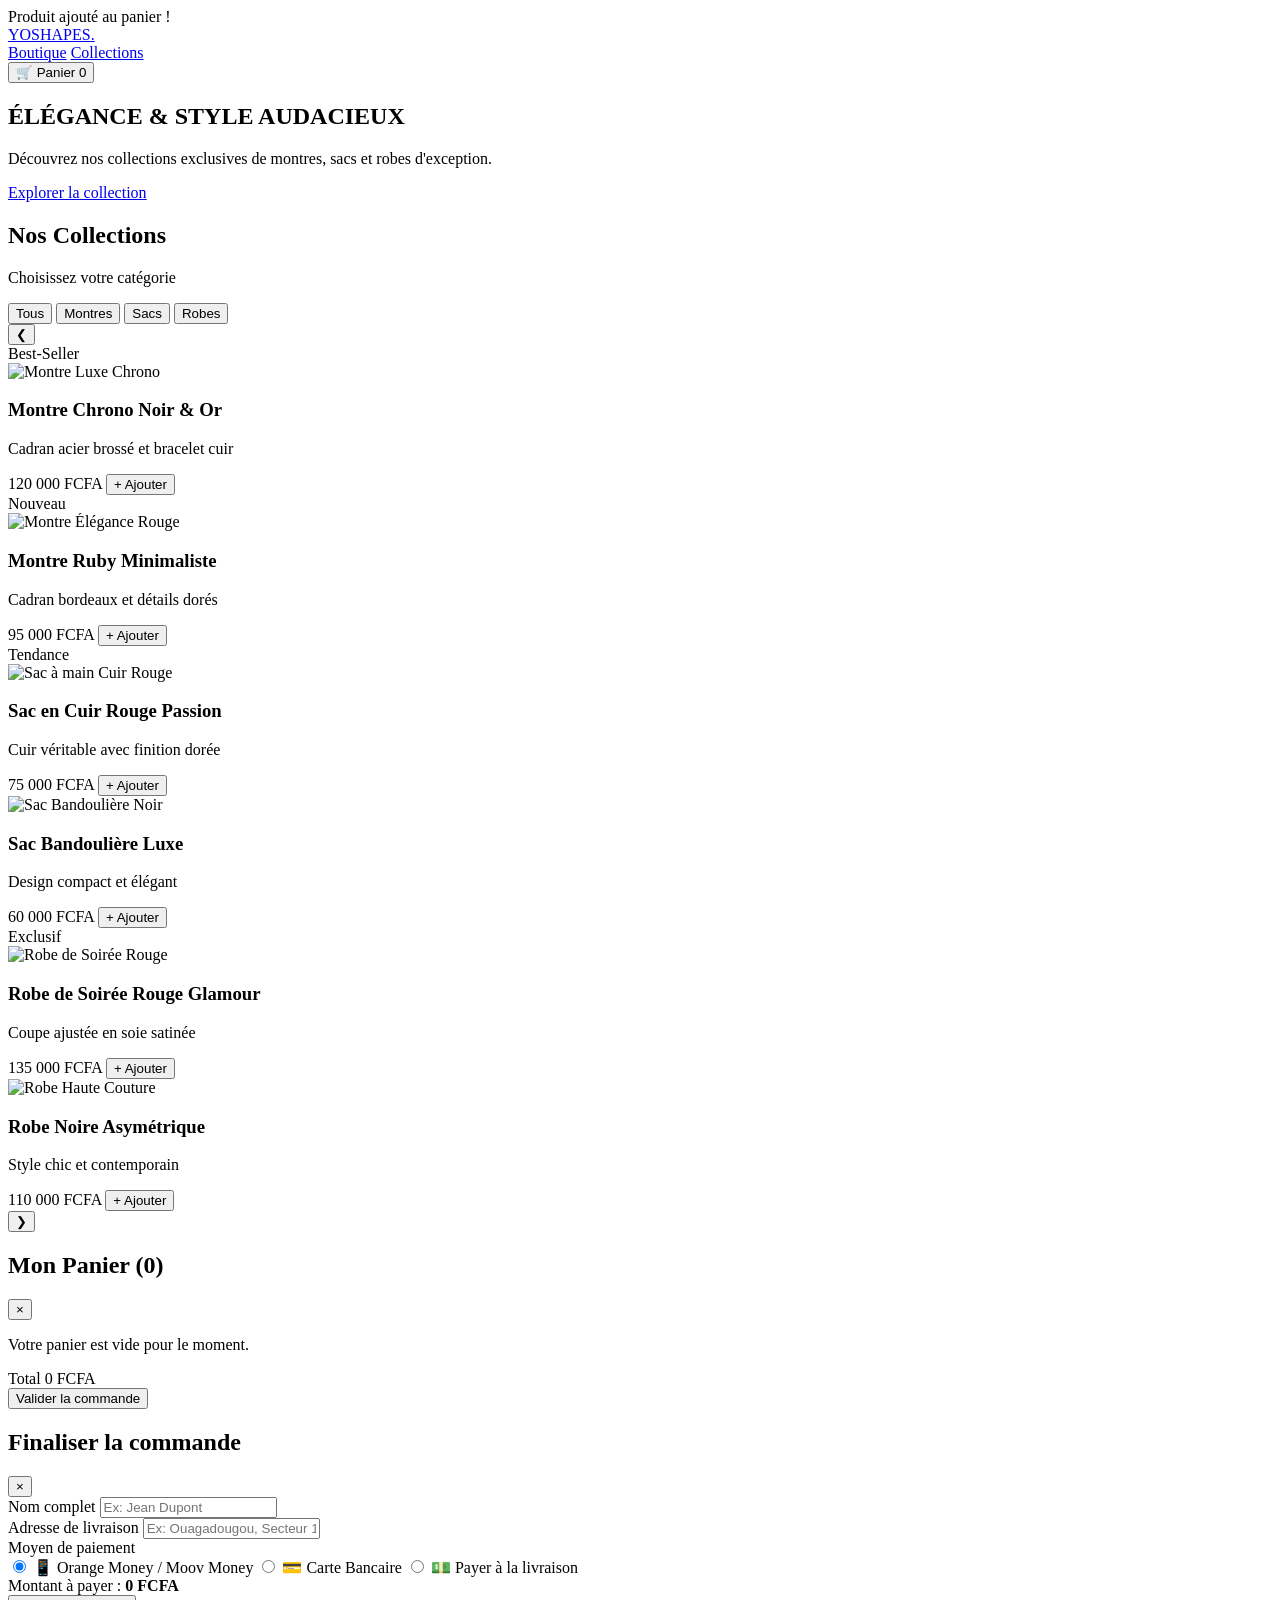
==== commit 08c49349: "Update index.html" ====
--- a/index.html
+++ b/index.html
@@ -1,234 +1,234 @@
-<!DOCTYPE html>
-<html lang="fr">
-<head>
-    <meta charset="UTF-8">
-    <meta name="viewport" content="width=device-width, initial-scale=1.0">
-    <title>YOSHAPES | Mode & Luxe</title>
-    <link rel="preconnect" href="https://fonts.googleapis.com">
-    <link rel="preconnect" href="https://fonts.gstatic.com" crossorigin>
-    <link href="https://fonts.googleapis.com/css2?family=Plus+Jakarta+Sans:wght@400;600;800&display=swap" rel="stylesheet">
-    <link rel="stylesheet" href="CSS/feature.css">
-</head>
-<body>
-
-    <div id="toast" class="toast">Produit ajouté au panier !</div>
-
-    <header class="site-header">
-        <div class="header-container">
-            <a href="#" class="logo">YOSHAPES<span>.</span></a>
-            <nav class="nav-links">
-                <a href="#catalog" class="active">Boutique</a>
-                <a href="#collections">Collections</a>
-            </nav>
-            <button id="openCartBtn" class="cart-btn" aria-label="Voir le panier">
-                🛒 <span class="cart-text">Panier</span>
-                <span id="cartCount" class="badge">0</span>
-            </button>
-        </div>
-    </header>
-
-    <section class="hero">
-        <div class="hero-content">
-            <h1>ÉLÉGANCE & STYLE AUDACIEUX</h1>
-            <p>Découvrez nos collections exclusives de montres, sacs et robes d'exception.</p>
-            <a href="#catalog" class="cta-btn">Explorer la collection</a>
-        </div>
-    </section>
-
-    <main class="main-container">
-        <section id="colections" class="filter-section">
-            <div class="section-title">
-                <h2>Nos Collections</h2>
-                <p>Choisissez votre catégorie</p>
-            </div>
-            <div class="filter-buttons">
-                <button class="filter-btn active" data-category="all">Tous</button>
-                <button class="filter-btn" data-category="montres">Montres</button>
-                <button class="filter-btn" data-category="sacs">Sacs</button>
-                <button class="filter-btn" data-category="robes">Robes</button>
-            </div>
-        </section>
-
-        <section class="catalog-wrapper">
-            <button class="scroll-btn left" id="scrollLeft" aria-label="Défiler à gauche">&#10094;</button>
-            
-            <section id="catalog" class="product-carousel">
-                
-                <!-- MONTRES -->
-                <article class="product-card" data-category="montres">
-                    <div class="product-badge">Best-Seller</div>
-                    <div class="product-img-wrapper">
-                        <img src="https://images.unsplash.com/photo-1523275335684-37898b6baf30?w=500&q=80" alt="Montre Luxe Chrono" class="product-img">
-                    </div>
-                    <div class="product-info">
-                        <h3>Montre Chrono Noir & Or</h3>
-                        <p class="description">Cadran acier brossé et bracelet cuir</p>
-                        <div class="product-bottom">
-                            <span class="price">120 000 FCFA</span>
-                            <button class="add-to-cart-btn" data-id="1" data-name="Montre Chrono Noir & Or" data-price="120000">
-                                + Ajouter
-                            </button>
-                        </div>
-                    </div>
-                </article>
-
-                <article class="product-card" data-category="montres">
-                    <div class="product-badge">Nouveau</div>
-                    <div class="product-img-wrapper">
-                        <img src="https://images.unsplash.com/photo-1522335789203-aabd1fc54bc9?w=500&q=80" alt="Montre Élégance Rouge" class="product-img">
-                    </div>
-                    <div class="product-info">
-                        <h3>Montre Ruby Minimaliste</h3>
-                        <p class="description">Cadran bordeaux et détails dorés</p>
-                        <div class="product-bottom">
-                            <span class="price">95 000 FCFA</span>
-                            <button class="add-to-cart-btn" data-id="2" data-name="Montre Ruby Minimaliste" data-price="95000">
-                                + Ajouter
-                            </button>
-                        </div>
-                    </div>
-                </article>
-
-                <!-- SACS -->
-                <article class="product-card" data-category="sacs">
-                    <div class="product-badge">Tendance</div>
-                    <div class="product-img-wrapper">
-                        <img src="https://images.unsplash.com/photo-1584917865442-de89df76afd3?w=500&q=80" alt="Sac à main Cuir Rouge" class="product-img">
-                    </div>
-                    <div class="product-info">
-                        <h3>Sac en Cuir Rouge Passion</h3>
-                        <p class="description">Cuir véritable avec finition dorée</p>
-                        <div class="product-bottom">
-                            <span class="price">75 000 FCFA</span>
-                            <button class="add-to-cart-btn" data-id="3" data-name="Sac en Cuir Rouge Passion" data-price="75000">
-                                + Ajouter
-                            </button>
-                        </div>
-                    </div>
-                </article>
-
-                <article class="product-card" data-category="sacs">
-                    <div class="product-img-wrapper">
-                        <img src="https://images.unsplash.com/photo-1548036328-c9fa89d128fa?w=500&q=80" alt="Sac Bandoulière Noir" class="product-img">
-                    </div>
-                    <div class="product-info">
-                        <h3>Sac Bandoulière Luxe</h3>
-                        <p class="description">Design compact et élégant</p>
-                        <div class="product-bottom">
-                            <span class="price">60 000 FCFA</span>
-                            <button class="add-to-cart-btn" data-id="4" data-name="Sac Bandoulière Luxe" data-price="60000">
-                                + Ajouter
-                            </button>
-                        </div>
-                    </div>
-                </article>
-
-                <!-- ROBES -->
-                <article class="product-card" data-category="robes">
-                    <div class="product-badge">Exclusif</div>
-                    <div class="product-img-wrapper">
-                        <img src="https://images.unsplash.com/photo-1566174053879-31528523f8ae?w=500&q=80" alt="Robe de Soirée Rouge" class="product-img">
-                    </div>
-                    <div class="product-info">
-                        <h3>Robe de Soirée Rouge Glamour</h3>
-                        <p class="description">Coupe ajustée en soie satinée</p>
-                        <div class="product-bottom">
-                            <span class="price">135 000 FCFA</span>
-                            <button class="add-to-cart-btn" data-id="5" data-name="Robe de Soirée Rouge Glamour" data-price="135000">
-                                + Ajouter
-                            </button>
-                        </div>
-                    </div>
-                </article>
-
-                <article class="product-card" data-category="robes">
-                    <div class="product-img-wrapper">
-                        <img src="https://images.unsplash.com/photo-1539109136881-3be0616acf4b?w=500&q=80" alt="Robe Haute Couture" class="product-img">
-                    </div>
-                    <div class="product-info">
-                        <h3>Robe Noire Asymétrique</h3>
-                        <p class="description">Style chic et contemporain</p>
-                        <div class="product-bottom">
-                            <span class="price">110 000 FCFA</span>
-                            <button class="add-to-cart-btn" data-id="6" data-name="Robe Noire Asymétrique" data-price="110000">
-                                + Ajouter
-                            </button>
-                        </div>
-                    </div>
-                </article>
-
-            </section>
-
-            <button class="scroll-btn right" id="scrollRight" aria-label="Défiler à droite">&#10095;</button>
-        </section>
-    </main>
-
-    <!-- Drawer Panier -->
-    <aside class="cart-drawer" id="cartDrawer" aria-label="Panier d'achat">
-        <div class="cart-header">
-            <h2>Mon Panier (<span id="drawerCartCount">0</span>)</h2>
-            <button id="closeCartBtn" class="close-btn" aria-label="Fermer">&times;</button>
-        </div>
-        <div class="cart-body" id="cartItemsContainer">
-            <p class="empty-cart-msg">Votre panier est vide pour le moment.</p>
-        </div>
-        <div class="cart-footer">
-            <div class="total-price">
-                <span>Total</span>
-                <span id="cartTotal">0 FCFA</span>
-            </div>
-            <button class="checkout-btn" id="checkoutBtn">Valider la commande</button>
-        </div>
-    </aside>
-
-    <!-- Overlay sombre -->
-    <div class="modal-overlay" id="modalOverlay"></div>
-
-    <!-- Modal de Paiement / Checkout -->
-    <div class="checkout-modal" id="checkoutModal">
-        <div class="checkout-header">
-            <h2>Finaliser la commande</h2>
-            <button id="closeCheckoutBtn" class="close-btn">&times;</button>
-        </div>
-        <form id="paymentForm" class="checkout-body">
-            <div class="form-group">
-                <label for="fullName">Nom complet</label>
-                <input type="text" id="fullName" placeholder="Ex: Jean Dupont" required>
-            </div>
-            
-            <div class="form-group">
-                <label for="address">Adresse de livraison</label>
-                <input type="text" id="address" placeholder="Ex: Ouagadougou, Secteur 15" required>
-            </div>
-
-            <div class="form-group">
-                <label>Moyen de paiement</label>
-                <div class="payment-methods">
-                    <label class="method-option">
-                        <input type="radio" name="payment" value="mobile" checked>
-                        <span> Orange Money / Moov Money</span>
-                    </label>
-                    <label class="method-option">
-                        <input type="radio" name="payment" value="card">
-                        <span> Carte Bancaire</span>
-                    </label>
-                    <label class="method-option">
-                        <input type="radio" name="payment" value="cash">
-                        <span> Payer à la livraison</span>
-                    </label>
-                </div>
-            </div>
-
-            <div class="checkout-summary">
-                <span>Montant à payer :</span>
-                <strong id="modalTotal">0 FCFA</strong>
-            </div>
-
-            <button type="submit" class="pay-btn">Confirmer et Payer</button>
-        </form>
-    </div>
-
-    <script src="CSS/JS/cart.js"></script>
-    <script src="/CSSJS/filter.js"></script>
-</body>
-</html>
+<!DOCTYPE html>
+<html lang="fr">
+<head>
+    <meta charset="UTF-8">
+    <meta name="viewport" content="width=device-width, initial-scale=1.0">
+    <title>YOSHAPES | Mode & Luxe</title>
+    <link rel="preconnect" href="https://fonts.googleapis.com">
+    <link rel="preconnect" href="https://fonts.gstatic.com" crossorigin>
+    <link href="https://fonts.googleapis.com/css2?family=Plus+Jakarta+Sans:wght@400;600;800&display=swap" rel="stylesheet">
+    <link rel="stylesheet" href="CSS/feature.css">
+</head>
+<body>
+
+    <div id="toast" class="toast">Produit ajouté au panier !</div>
+
+    <header class="site-header">
+        <div class="header-container">
+            <a href="#" class="logo">YOSHAPES<span>.</span></a>
+            <nav class="nav-links">
+                <a href="#catalog" class="active">Boutique</a>
+                <a href="#collections">Collections</a>
+            </nav>
+            <button id="openCartBtn" class="cart-btn" aria-label="Voir le panier">
+                🛒 <span class="cart-text">Panier</span>
+                <span id="cartCount" class="badge">0</span>
+            </button>
+        </div>
+    </header>
+
+    <section class="hero">
+        <div class="hero-content">
+            <h1>ÉLÉGANCE & STYLE AUDACIEUX</h1>
+            <p>Découvrez nos collections exclusives de montres, sacs et robes d'exception.</p>
+            <a href="#catalog" class="cta-btn">Explorer la collection</a>
+        </div>
+    </section>
+
+    <main class="main-container">
+        <section id="colections" class="filter-section">
+            <div class="section-title">
+                <h2>Nos Collections</h2>
+                <p>Choisissez votre catégorie</p>
+            </div>
+            <div class="filter-buttons">
+                <button class="filter-btn active" data-category="all">Tous</button>
+                <button class="filter-btn" data-category="montres">Montres</button>
+                <button class="filter-btn" data-category="sacs">Sacs</button>
+                <button class="filter-btn" data-category="robes">Robes</button>
+            </div>
+        </section>
+
+        <section class="catalog-wrapper">
+            <button class="scroll-btn left" id="scrollLeft" aria-label="Défiler à gauche">&#10094;</button>
+            
+            <section id="catalog" class="product-carousel">
+                
+                <!-- MONTRES -->
+                <article class="product-card" data-category="montres">
+                    <div class="product-badge">Best-Seller</div>
+                    <div class="product-img-wrapper">
+                        <img src="https://images.unsplash.com/photo-1523275335684-37898b6baf30?w=500&q=80" alt="Montre Luxe Chrono" class="product-img">
+                    </div>
+                    <div class="product-info">
+                        <h3>Montre Chrono Noir & Or</h3>
+                        <p class="description">Cadran acier brossé et bracelet cuir</p>
+                        <div class="product-bottom">
+                            <span class="price">120 000 FCFA</span>
+                            <button class="add-to-cart-btn" data-id="1" data-name="Montre Chrono Noir & Or" data-price="120000">
+                                + Ajouter
+                            </button>
+                        </div>
+                    </div>
+                </article>
+
+                <article class="product-card" data-category="montres">
+                    <div class="product-badge">Nouveau</div>
+                    <div class="product-img-wrapper">
+                        <img src="https://images.unsplash.com/photo-1522335789203-aabd1fc54bc9?w=500&q=80" alt="Montre Élégance Rouge" class="product-img">
+                    </div>
+                    <div class="product-info">
+                        <h3>Montre Ruby Minimaliste</h3>
+                        <p class="description">Cadran bordeaux et détails dorés</p>
+                        <div class="product-bottom">
+                            <span class="price">95 000 FCFA</span>
+                            <button class="add-to-cart-btn" data-id="2" data-name="Montre Ruby Minimaliste" data-price="95000">
+                                + Ajouter
+                            </button>
+                        </div>
+                    </div>
+                </article>
+
+                <!-- SACS -->
+                <article class="product-card" data-category="sacs">
+                    <div class="product-badge">Tendance</div>
+                    <div class="product-img-wrapper">
+                        <img src="https://images.unsplash.com/photo-1584917865442-de89df76afd3?w=500&q=80" alt="Sac à main Cuir Rouge" class="product-img">
+                    </div>
+                    <div class="product-info">
+                        <h3>Sac en Cuir Rouge Passion</h3>
+                        <p class="description">Cuir véritable avec finition dorée</p>
+                        <div class="product-bottom">
+                            <span class="price">75 000 FCFA</span>
+                            <button class="add-to-cart-btn" data-id="3" data-name="Sac en Cuir Rouge Passion" data-price="75000">
+                                + Ajouter
+                            </button>
+                        </div>
+                    </div>
+                </article>
+
+                <article class="product-card" data-category="sacs">
+                    <div class="product-img-wrapper">
+                        <img src="https://images.unsplash.com/photo-1548036328-c9fa89d128fa?w=500&q=80" alt="Sac Bandoulière Noir" class="product-img">
+                    </div>
+                    <div class="product-info">
+                        <h3>Sac Bandoulière Luxe</h3>
+                        <p class="description">Design compact et élégant</p>
+                        <div class="product-bottom">
+                            <span class="price">60 000 FCFA</span>
+                            <button class="add-to-cart-btn" data-id="4" data-name="Sac Bandoulière Luxe" data-price="60000">
+                                + Ajouter
+                            </button>
+                        </div>
+                    </div>
+                </article>
+
+                <!-- ROBES -->
+                <article class="product-card" data-category="robes">
+                    <div class="product-badge">Exclusif</div>
+                    <div class="product-img-wrapper">
+                        <img src="https://images.unsplash.com/photo-1566174053879-31528523f8ae?w=500&q=80" alt="Robe de Soirée Rouge" class="product-img">
+                    </div>
+                    <div class="product-info">
+                        <h3>Robe de Soirée Rouge Glamour</h3>
+                        <p class="description">Coupe ajustée en soie satinée</p>
+                        <div class="product-bottom">
+                            <span class="price">135 000 FCFA</span>
+                            <button class="add-to-cart-btn" data-id="5" data-name="Robe de Soirée Rouge Glamour" data-price="135000">
+                                + Ajouter
+                            </button>
+                        </div>
+                    </div>
+                </article>
+
+                <article class="product-card" data-category="robes">
+                    <div class="product-img-wrapper">
+                        <img src="https://images.unsplash.com/photo-1539109136881-3be0616acf4b?w=500&q=80" alt="Robe Haute Couture" class="product-img">
+                    </div>
+                    <div class="product-info">
+                        <h3>Robe Noire Asymétrique</h3>
+                        <p class="description">Style chic et contemporain</p>
+                        <div class="product-bottom">
+                            <span class="price">110 000 FCFA</span>
+                            <button class="add-to-cart-btn" data-id="6" data-name="Robe Noire Asymétrique" data-price="110000">
+                                + Ajouter
+                            </button>
+                        </div>
+                    </div>
+                </article>
+
+            </section>
+
+            <button class="scroll-btn right" id="scrollRight" aria-label="Défiler à droite">&#10095;</button>
+        </section>
+    </main>
+
+    <!-- Drawer Panier -->
+    <aside class="cart-drawer" id="cartDrawer" aria-label="Panier d'achat">
+        <div class="cart-header">
+            <h2>Mon Panier (<span id="drawerCartCount">0</span>)</h2>
+            <button id="closeCartBtn" class="close-btn" aria-label="Fermer">&times;</button>
+        </div>
+        <div class="cart-body" id="cartItemsContainer">
+            <p class="empty-cart-msg">Votre panier est vide pour le moment.</p>
+        </div>
+        <div class="cart-footer">
+            <div class="total-price">
+                <span>Total</span>
+                <span id="cartTotal">0 FCFA</span>
+            </div>
+            <button class="checkout-btn" id="checkoutBtn">Valider la commande</button>
+        </div>
+    </aside>
+
+    <!-- Overlay sombre -->
+    <div class="modal-overlay" id="modalOverlay"></div>
+
+    <!-- Modal de Paiement / Checkout -->
+    <div class="checkout-modal" id="checkoutModal">
+        <div class="checkout-header">
+            <h2>Finaliser la commande</h2>
+            <button id="closeCheckoutBtn" class="close-btn">&times;</button>
+        </div>
+        <form id="paymentForm" class="checkout-body">
+            <div class="form-group">
+                <label for="fullName">Nom complet</label>
+                <input type="text" id="fullName" placeholder="Ex: Jean Dupont" required>
+            </div>
+            
+            <div class="form-group">
+                <label for="address">Adresse de livraison</label>
+                <input type="text" id="address" placeholder="Ex: Ouagadougou, Secteur 15" required>
+            </div>
+
+            <div class="form-group">
+                <label>Moyen de paiement</label>
+                <div class="payment-methods">
+                    <label class="method-option">
+                        <input type="radio" name="payment" value="mobile" checked>
+                        <span>📱 Orange Money / Moov Money</span>
+                    </label>
+                    <label class="method-option">
+                        <input type="radio" name="payment" value="card">
+                        <span>💳 Carte Bancaire</span>
+                    </label>
+                    <label class="method-option">
+                        <input type="radio" name="payment" value="cash">
+                        <span>💵 Payer à la livraison</span>
+                    </label>
+                </div>
+            </div>
+
+            <div class="checkout-summary">
+                <span>Montant à payer :</span>
+                <strong id="modalTotal">0 FCFA</strong>
+            </div>
+
+            <button type="submit" class="pay-btn">Confirmer et Payer</button>
+        </form>
+    </div>
+
+    <script src="CSS/JS/cart.js"></script>
+    <script src="/CSSJS/filter.js"></script>
+</body>
+</html>
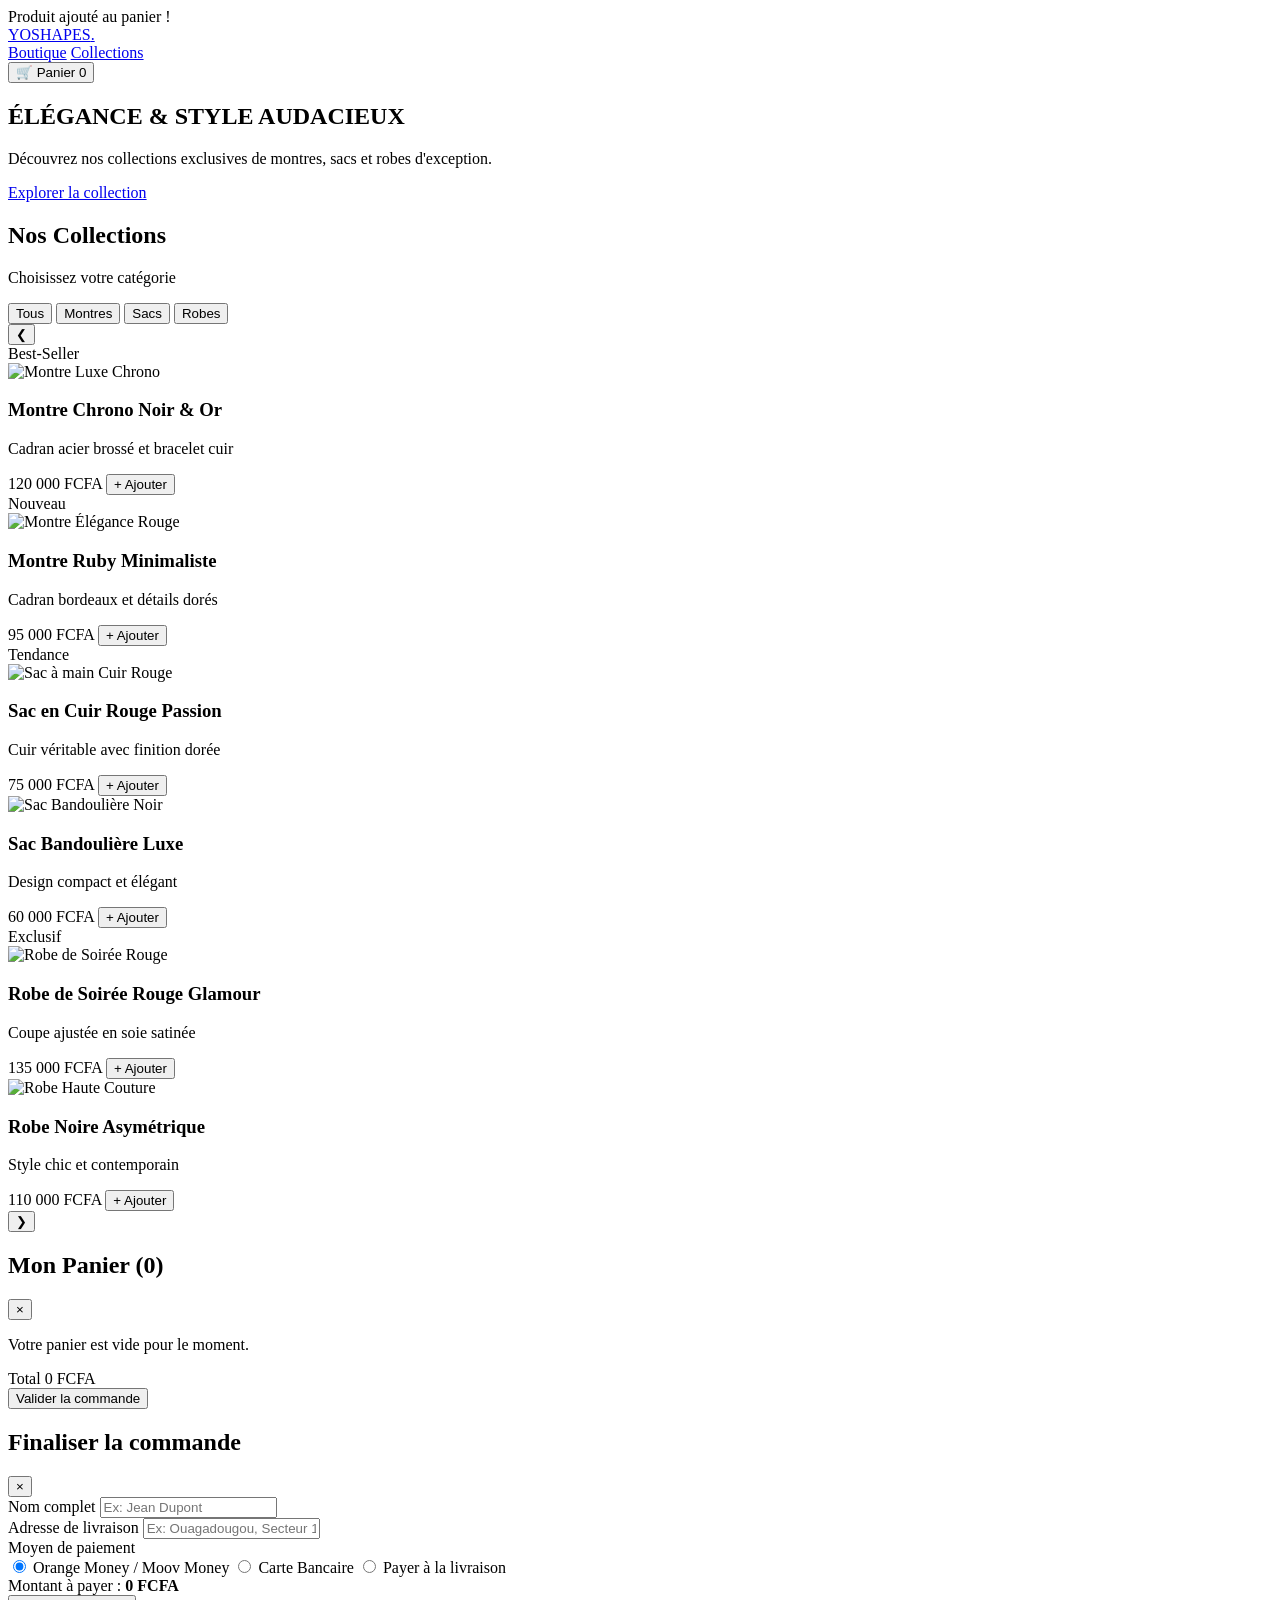
==== commit 3694e656: "Update index.html" ====
--- a/index.html
+++ b/index.html
@@ -1,234 +1,234 @@
-<!DOCTYPE html>
-<html lang="fr">
-<head>
-    <meta charset="UTF-8">
-    <meta name="viewport" content="width=device-width, initial-scale=1.0">
-    <title>YOSHAPES | Mode & Luxe</title>
-    <link rel="preconnect" href="https://fonts.googleapis.com">
-    <link rel="preconnect" href="https://fonts.gstatic.com" crossorigin>
-    <link href="https://fonts.googleapis.com/css2?family=Plus+Jakarta+Sans:wght@400;600;800&display=swap" rel="stylesheet">
-    <link rel="stylesheet" href="CSS/feature.css">
-</head>
-<body>
-
-    <div id="toast" class="toast">Produit ajouté au panier !</div>
-
-    <header class="site-header">
-        <div class="header-container">
-            <a href="#" class="logo">YOSHAPES<span>.</span></a>
-            <nav class="nav-links">
-                <a href="#catalog" class="active">Boutique</a>
-                <a href="#collections">Collections</a>
-            </nav>
-            <button id="openCartBtn" class="cart-btn" aria-label="Voir le panier">
-                🛒 <span class="cart-text">Panier</span>
-                <span id="cartCount" class="badge">0</span>
-            </button>
-        </div>
-    </header>
-
-    <section class="hero">
-        <div class="hero-content">
-            <h1>ÉLÉGANCE & STYLE AUDACIEUX</h1>
-            <p>Découvrez nos collections exclusives de montres, sacs et robes d'exception.</p>
-            <a href="#catalog" class="cta-btn">Explorer la collection</a>
-        </div>
-    </section>
-
-    <main class="main-container">
-        <section id="colections" class="filter-section">
-            <div class="section-title">
-                <h2>Nos Collections</h2>
-                <p>Choisissez votre catégorie</p>
-            </div>
-            <div class="filter-buttons">
-                <button class="filter-btn active" data-category="all">Tous</button>
-                <button class="filter-btn" data-category="montres">Montres</button>
-                <button class="filter-btn" data-category="sacs">Sacs</button>
-                <button class="filter-btn" data-category="robes">Robes</button>
-            </div>
-        </section>
-
-        <section class="catalog-wrapper">
-            <button class="scroll-btn left" id="scrollLeft" aria-label="Défiler à gauche">&#10094;</button>
-            
-            <section id="catalog" class="product-carousel">
-                
-                <!-- MONTRES -->
-                <article class="product-card" data-category="montres">
-                    <div class="product-badge">Best-Seller</div>
-                    <div class="product-img-wrapper">
-                        <img src="https://images.unsplash.com/photo-1523275335684-37898b6baf30?w=500&q=80" alt="Montre Luxe Chrono" class="product-img">
-                    </div>
-                    <div class="product-info">
-                        <h3>Montre Chrono Noir & Or</h3>
-                        <p class="description">Cadran acier brossé et bracelet cuir</p>
-                        <div class="product-bottom">
-                            <span class="price">120 000 FCFA</span>
-                            <button class="add-to-cart-btn" data-id="1" data-name="Montre Chrono Noir & Or" data-price="120000">
-                                + Ajouter
-                            </button>
-                        </div>
-                    </div>
-                </article>
-
-                <article class="product-card" data-category="montres">
-                    <div class="product-badge">Nouveau</div>
-                    <div class="product-img-wrapper">
-                        <img src="https://images.unsplash.com/photo-1522335789203-aabd1fc54bc9?w=500&q=80" alt="Montre Élégance Rouge" class="product-img">
-                    </div>
-                    <div class="product-info">
-                        <h3>Montre Ruby Minimaliste</h3>
-                        <p class="description">Cadran bordeaux et détails dorés</p>
-                        <div class="product-bottom">
-                            <span class="price">95 000 FCFA</span>
-                            <button class="add-to-cart-btn" data-id="2" data-name="Montre Ruby Minimaliste" data-price="95000">
-                                + Ajouter
-                            </button>
-                        </div>
-                    </div>
-                </article>
-
-                <!-- SACS -->
-                <article class="product-card" data-category="sacs">
-                    <div class="product-badge">Tendance</div>
-                    <div class="product-img-wrapper">
-                        <img src="https://images.unsplash.com/photo-1584917865442-de89df76afd3?w=500&q=80" alt="Sac à main Cuir Rouge" class="product-img">
-                    </div>
-                    <div class="product-info">
-                        <h3>Sac en Cuir Rouge Passion</h3>
-                        <p class="description">Cuir véritable avec finition dorée</p>
-                        <div class="product-bottom">
-                            <span class="price">75 000 FCFA</span>
-                            <button class="add-to-cart-btn" data-id="3" data-name="Sac en Cuir Rouge Passion" data-price="75000">
-                                + Ajouter
-                            </button>
-                        </div>
-                    </div>
-                </article>
-
-                <article class="product-card" data-category="sacs">
-                    <div class="product-img-wrapper">
-                        <img src="https://images.unsplash.com/photo-1548036328-c9fa89d128fa?w=500&q=80" alt="Sac Bandoulière Noir" class="product-img">
-                    </div>
-                    <div class="product-info">
-                        <h3>Sac Bandoulière Luxe</h3>
-                        <p class="description">Design compact et élégant</p>
-                        <div class="product-bottom">
-                            <span class="price">60 000 FCFA</span>
-                            <button class="add-to-cart-btn" data-id="4" data-name="Sac Bandoulière Luxe" data-price="60000">
-                                + Ajouter
-                            </button>
-                        </div>
-                    </div>
-                </article>
-
-                <!-- ROBES -->
-                <article class="product-card" data-category="robes">
-                    <div class="product-badge">Exclusif</div>
-                    <div class="product-img-wrapper">
-                        <img src="https://images.unsplash.com/photo-1566174053879-31528523f8ae?w=500&q=80" alt="Robe de Soirée Rouge" class="product-img">
-                    </div>
-                    <div class="product-info">
-                        <h3>Robe de Soirée Rouge Glamour</h3>
-                        <p class="description">Coupe ajustée en soie satinée</p>
-                        <div class="product-bottom">
-                            <span class="price">135 000 FCFA</span>
-                            <button class="add-to-cart-btn" data-id="5" data-name="Robe de Soirée Rouge Glamour" data-price="135000">
-                                + Ajouter
-                            </button>
-                        </div>
-                    </div>
-                </article>
-
-                <article class="product-card" data-category="robes">
-                    <div class="product-img-wrapper">
-                        <img src="https://images.unsplash.com/photo-1539109136881-3be0616acf4b?w=500&q=80" alt="Robe Haute Couture" class="product-img">
-                    </div>
-                    <div class="product-info">
-                        <h3>Robe Noire Asymétrique</h3>
-                        <p class="description">Style chic et contemporain</p>
-                        <div class="product-bottom">
-                            <span class="price">110 000 FCFA</span>
-                            <button class="add-to-cart-btn" data-id="6" data-name="Robe Noire Asymétrique" data-price="110000">
-                                + Ajouter
-                            </button>
-                        </div>
-                    </div>
-                </article>
-
-            </section>
-
-            <button class="scroll-btn right" id="scrollRight" aria-label="Défiler à droite">&#10095;</button>
-        </section>
-    </main>
-
-    <!-- Drawer Panier -->
-    <aside class="cart-drawer" id="cartDrawer" aria-label="Panier d'achat">
-        <div class="cart-header">
-            <h2>Mon Panier (<span id="drawerCartCount">0</span>)</h2>
-            <button id="closeCartBtn" class="close-btn" aria-label="Fermer">&times;</button>
-        </div>
-        <div class="cart-body" id="cartItemsContainer">
-            <p class="empty-cart-msg">Votre panier est vide pour le moment.</p>
-        </div>
-        <div class="cart-footer">
-            <div class="total-price">
-                <span>Total</span>
-                <span id="cartTotal">0 FCFA</span>
-            </div>
-            <button class="checkout-btn" id="checkoutBtn">Valider la commande</button>
-        </div>
-    </aside>
-
-    <!-- Overlay sombre -->
-    <div class="modal-overlay" id="modalOverlay"></div>
-
-    <!-- Modal de Paiement / Checkout -->
-    <div class="checkout-modal" id="checkoutModal">
-        <div class="checkout-header">
-            <h2>Finaliser la commande</h2>
-            <button id="closeCheckoutBtn" class="close-btn">&times;</button>
-        </div>
-        <form id="paymentForm" class="checkout-body">
-            <div class="form-group">
-                <label for="fullName">Nom complet</label>
-                <input type="text" id="fullName" placeholder="Ex: Jean Dupont" required>
-            </div>
-            
-            <div class="form-group">
-                <label for="address">Adresse de livraison</label>
-                <input type="text" id="address" placeholder="Ex: Ouagadougou, Secteur 15" required>
-            </div>
-
-            <div class="form-group">
-                <label>Moyen de paiement</label>
-                <div class="payment-methods">
-                    <label class="method-option">
-                        <input type="radio" name="payment" value="mobile" checked>
-                        <span>📱 Orange Money / Moov Money</span>
-                    </label>
-                    <label class="method-option">
-                        <input type="radio" name="payment" value="card">
-                        <span>💳 Carte Bancaire</span>
-                    </label>
-                    <label class="method-option">
-                        <input type="radio" name="payment" value="cash">
-                        <span>💵 Payer à la livraison</span>
-                    </label>
-                </div>
-            </div>
-
-            <div class="checkout-summary">
-                <span>Montant à payer :</span>
-                <strong id="modalTotal">0 FCFA</strong>
-            </div>
-
-            <button type="submit" class="pay-btn">Confirmer et Payer</button>
-        </form>
-    </div>
-
-    <script src="CSS/JS/cart.js"></script>
-    <script src="/CSSJS/filter.js"></script>
-</body>
-</html>
+<!DOCTYPE html>
+<html lang="fr">
+<head>
+    <meta charset="UTF-8">
+    <meta name="viewport" content="width=device-width, initial-scale=1.0">
+    <title>YOSHAPES | Mode & Luxe</title>
+    <link rel="preconnect" href="https://fonts.googleapis.com">
+    <link rel="preconnect" href="https://fonts.gstatic.com" crossorigin>
+    <link href="https://fonts.googleapis.com/css2?family=Plus+Jakarta+Sans:wght@400;600;800&display=swap" rel="stylesheet">
+    <link rel="stylesheet" href="CSS/feature.css">
+</head>
+<body>
+
+    <div id="toast" class="toast">Produit ajouté au panier !</div>
+
+    <header class="site-header">
+        <div class="header-container">
+            <a href="#" class="logo">YOSHAPES<span>.</span></a>
+            <nav class="nav-links">
+                <a href="#catalog" class="active">Boutique</a>
+                <a href="#collections">Collections</a>
+            </nav>
+            <button id="openCartBtn" class="cart-btn" aria-label="Voir le panier">
+                🛒 <span class="cart-text">Panier</span>
+                <span id="cartCount" class="badge">0</span>
+            </button>
+        </div>
+    </header>
+
+    <section class="hero">
+        <div class="hero-content">
+            <h1>ÉLÉGANCE & STYLE AUDACIEUX</h1>
+            <p>Découvrez nos collections exclusives de montres, sacs et robes d'exception.</p>
+            <a href="#catalog" class="cta-btn">Explorer la collection</a>
+        </div>
+    </section>
+
+    <main class="main-container">
+        <section id="colections" class="filter-section">
+            <div class="section-title">
+                <h2>Nos Collections</h2>
+                <p>Choisissez votre catégorie</p>
+            </div>
+            <div class="filter-buttons">
+                <button class="filter-btn active" data-category="all">Tous</button>
+                <button class="filter-btn" data-category="montres">Montres</button>
+                <button class="filter-btn" data-category="sacs">Sacs</button>
+                <button class="filter-btn" data-category="robes">Robes</button>
+            </div>
+        </section>
+
+        <section class="catalog-wrapper">
+            <button class="scroll-btn left" id="scrollLeft" aria-label="Défiler à gauche">&#10094;</button>
+            
+            <section id="catalog" class="product-carousel">
+                
+                <!-- MONTRES -->
+                <article class="product-card" data-category="montres">
+                    <div class="product-badge">Best-Seller</div>
+                    <div class="product-img-wrapper">
+                        <img src="https://images.unsplash.com/photo-1523275335684-37898b6baf30?w=500&q=80" alt="Montre Luxe Chrono" class="product-img">
+                    </div>
+                    <div class="product-info">
+                        <h3>Montre Chrono Noir & Or</h3>
+                        <p class="description">Cadran acier brossé et bracelet cuir</p>
+                        <div class="product-bottom">
+                            <span class="price">120 000 FCFA</span>
+                            <button class="add-to-cart-btn" data-id="1" data-name="Montre Chrono Noir & Or" data-price="120000">
+                                + Ajouter
+                            </button>
+                        </div>
+                    </div>
+                </article>
+
+                <article class="product-card" data-category="montres">
+                    <div class="product-badge">Nouveau</div>
+                    <div class="product-img-wrapper">
+                        <img src="https://images.unsplash.com/photo-1522335789203-aabd1fc54bc9?w=500&q=80" alt="Montre Élégance Rouge" class="product-img">
+                    </div>
+                    <div class="product-info">
+                        <h3>Montre Ruby Minimaliste</h3>
+                        <p class="description">Cadran bordeaux et détails dorés</p>
+                        <div class="product-bottom">
+                            <span class="price">95 000 FCFA</span>
+                            <button class="add-to-cart-btn" data-id="2" data-name="Montre Ruby Minimaliste" data-price="95000">
+                                + Ajouter
+                            </button>
+                        </div>
+                    </div>
+                </article>
+
+                <!-- SACS -->
+                <article class="product-card" data-category="sacs">
+                    <div class="product-badge">Tendance</div>
+                    <div class="product-img-wrapper">
+                        <img src="https://images.unsplash.com/photo-1584917865442-de89df76afd3?w=500&q=80" alt="Sac à main Cuir Rouge" class="product-img">
+                    </div>
+                    <div class="product-info">
+                        <h3>Sac en Cuir Rouge Passion</h3>
+                        <p class="description">Cuir véritable avec finition dorée</p>
+                        <div class="product-bottom">
+                            <span class="price">75 000 FCFA</span>
+                            <button class="add-to-cart-btn" data-id="3" data-name="Sac en Cuir Rouge Passion" data-price="75000">
+                                + Ajouter
+                            </button>
+                        </div>
+                    </div>
+                </article>
+
+                <article class="product-card" data-category="sacs">
+                    <div class="product-img-wrapper">
+                        <img src="https://images.unsplash.com/photo-1548036328-c9fa89d128fa?w=500&q=80" alt="Sac Bandoulière Noir" class="product-img">
+                    </div>
+                    <div class="product-info">
+                        <h3>Sac Bandoulière Luxe</h3>
+                        <p class="description">Design compact et élégant</p>
+                        <div class="product-bottom">
+                            <span class="price">60 000 FCFA</span>
+                            <button class="add-to-cart-btn" data-id="4" data-name="Sac Bandoulière Luxe" data-price="60000">
+                                + Ajouter
+                            </button>
+                        </div>
+                    </div>
+                </article>
+
+                <!-- ROBES -->
+                <article class="product-card" data-category="robes">
+                    <div class="product-badge">Exclusif</div>
+                    <div class="product-img-wrapper">
+                        <img src="https://images.unsplash.com/photo-1566174053879-31528523f8ae?w=500&q=80" alt="Robe de Soirée Rouge" class="product-img">
+                    </div>
+                    <div class="product-info">
+                        <h3>Robe de Soirée Rouge Glamour</h3>
+                        <p class="description">Coupe ajustée en soie satinée</p>
+                        <div class="product-bottom">
+                            <span class="price">135 000 FCFA</span>
+                            <button class="add-to-cart-btn" data-id="5" data-name="Robe de Soirée Rouge Glamour" data-price="135000">
+                                + Ajouter
+                            </button>
+                        </div>
+                    </div>
+                </article>
+
+                <article class="product-card" data-category="robes">
+                    <div class="product-img-wrapper">
+                        <img src="https://images.unsplash.com/photo-1539109136881-3be0616acf4b?w=500&q=80" alt="Robe Haute Couture" class="product-img">
+                    </div>
+                    <div class="product-info">
+                        <h3>Robe Noire Asymétrique</h3>
+                        <p class="description">Style chic et contemporain</p>
+                        <div class="product-bottom">
+                            <span class="price">110 000 FCFA</span>
+                            <button class="add-to-cart-btn" data-id="6" data-name="Robe Noire Asymétrique" data-price="110000">
+                                + Ajouter
+                            </button>
+                        </div>
+                    </div>
+                </article>
+
+            </section>
+
+            <button class="scroll-btn right" id="scrollRight" aria-label="Défiler à droite">&#10095;</button>
+        </section>
+    </main>
+
+    <!-- Drawer Panier -->
+    <aside class="cart-drawer" id="cartDrawer" aria-label="Panier d'achat">
+        <div class="cart-header">
+            <h2>Mon Panier (<span id="drawerCartCount">0</span>)</h2>
+            <button id="closeCartBtn" class="close-btn" aria-label="Fermer">&times;</button>
+        </div>
+        <div class="cart-body" id="cartItemsContainer">
+            <p class="empty-cart-msg">Votre panier est vide pour le moment.</p>
+        </div>
+        <div class="cart-footer">
+            <div class="total-price">
+                <span>Total</span>
+                <span id="cartTotal">0 FCFA</span>
+            </div>
+            <button class="checkout-btn" id="checkoutBtn">Valider la commande</button>
+        </div>
+    </aside>
+
+    <!-- Overlay sombre -->
+    <div class="modal-overlay" id="modalOverlay"></div>
+
+    <!-- Modal de Paiement / Checkout -->
+    <div class="checkout-modal" id="checkoutModal">
+        <div class="checkout-header">
+            <h2>Finaliser la commande</h2>
+            <button id="closeCheckoutBtn" class="close-btn">&times;</button>
+        </div>
+        <form id="paymentForm" class="checkout-body">
+            <div class="form-group">
+                <label for="fullName">Nom complet</label>
+                <input type="text" id="fullName" placeholder="Ex: Jean Dupont" required>
+            </div>
+            
+            <div class="form-group">
+                <label for="address">Adresse de livraison</label>
+                <input type="text" id="address" placeholder="Ex: Ouagadougou, Secteur 15" required>
+            </div>
+
+            <div class="form-group">
+                <label>Moyen de paiement</label>
+                <div class="payment-methods">
+                    <label class="method-option">
+                        <input type="radio" name="payment" value="mobile" checked>
+                        <span> Orange Money / Moov Money</span>
+                    </label>
+                    <label class="method-option">
+                        <input type="radio" name="payment" value="card">
+                        <span> Carte Bancaire</span>
+                    </label>
+                    <label class="method-option">
+                        <input type="radio" name="payment" value="cash">
+                        <span> Payer à la livraison</span>
+                    </label>
+                </div>
+            </div>
+
+            <div class="checkout-summary">
+                <span>Montant à payer :</span>
+                <strong id="modalTotal">0 FCFA</strong>
+            </div>
+
+            <button type="submit" class="pay-btn">Confirmer et Payer</button>
+        </form>
+    </div>
+
+    <script src="JS/cart.js"></script>
+    <script src="JS/filter.js"></script>
+</body>
+</html>
